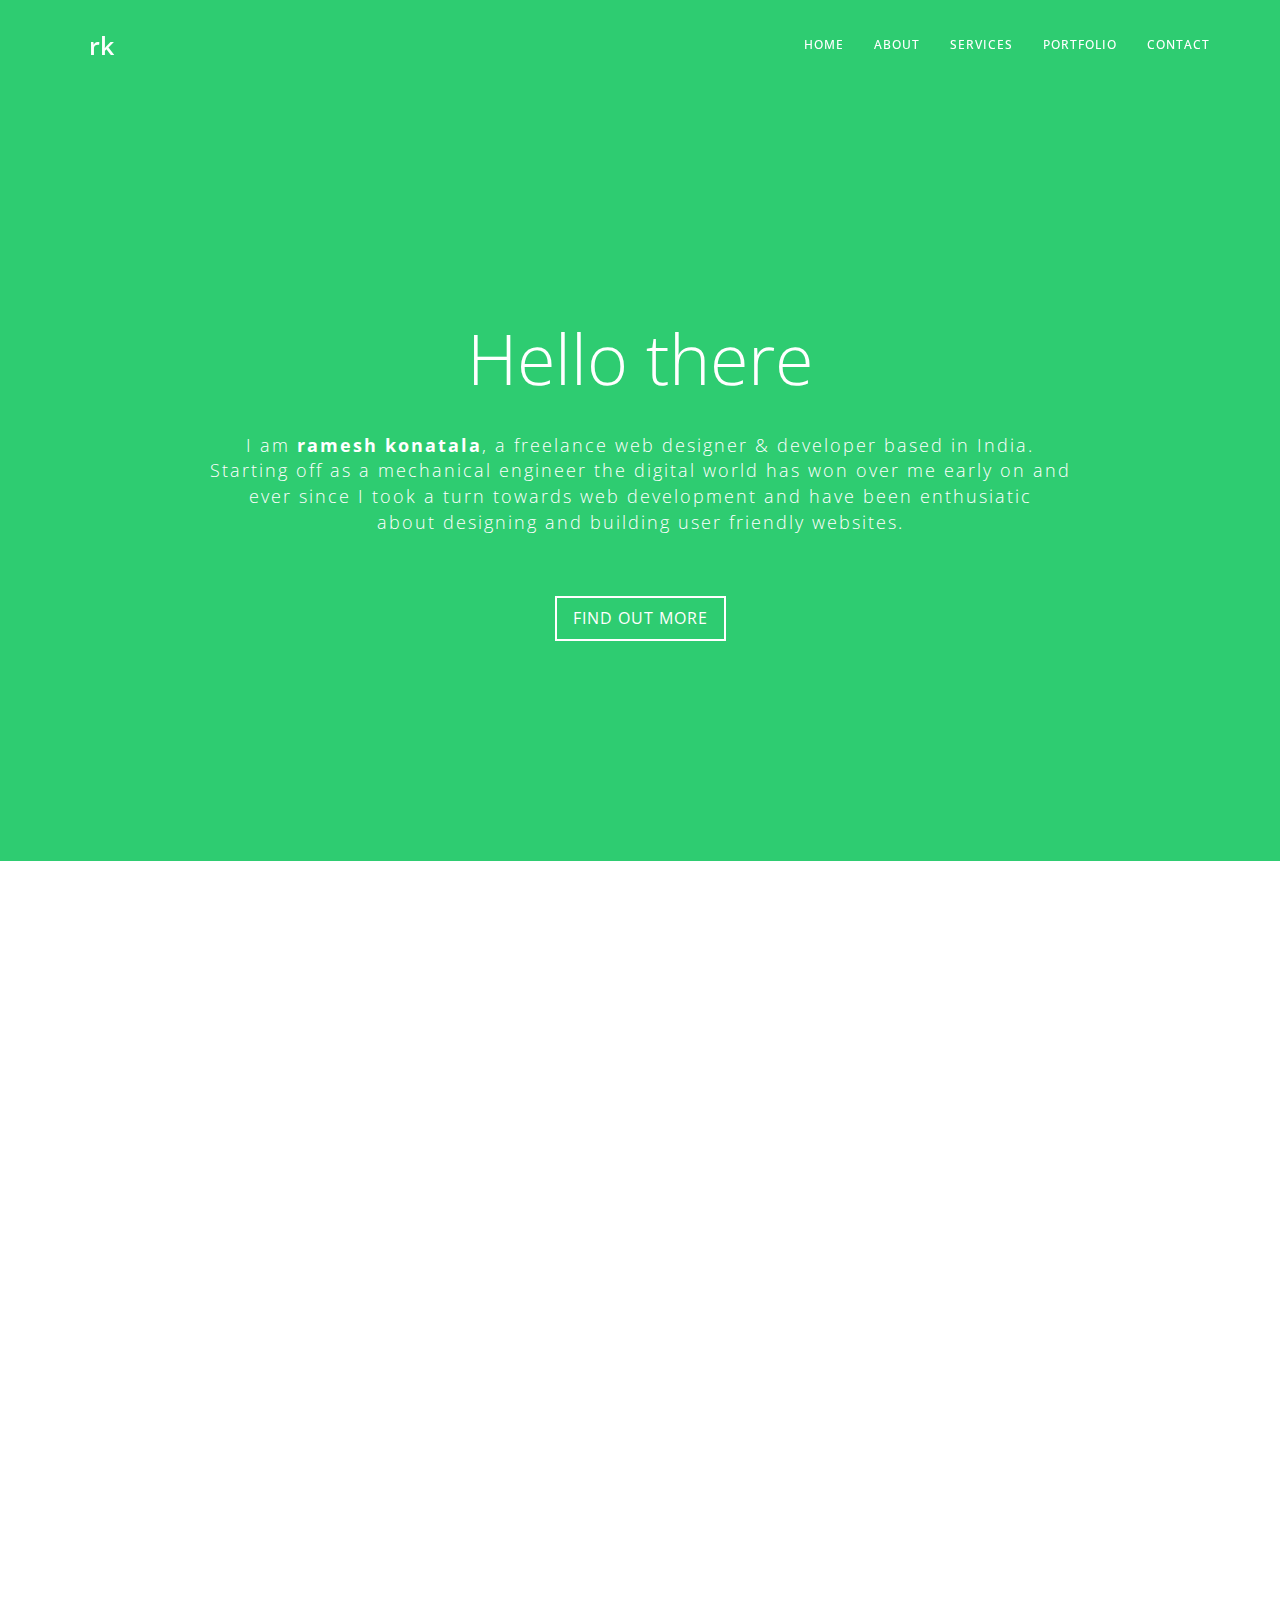
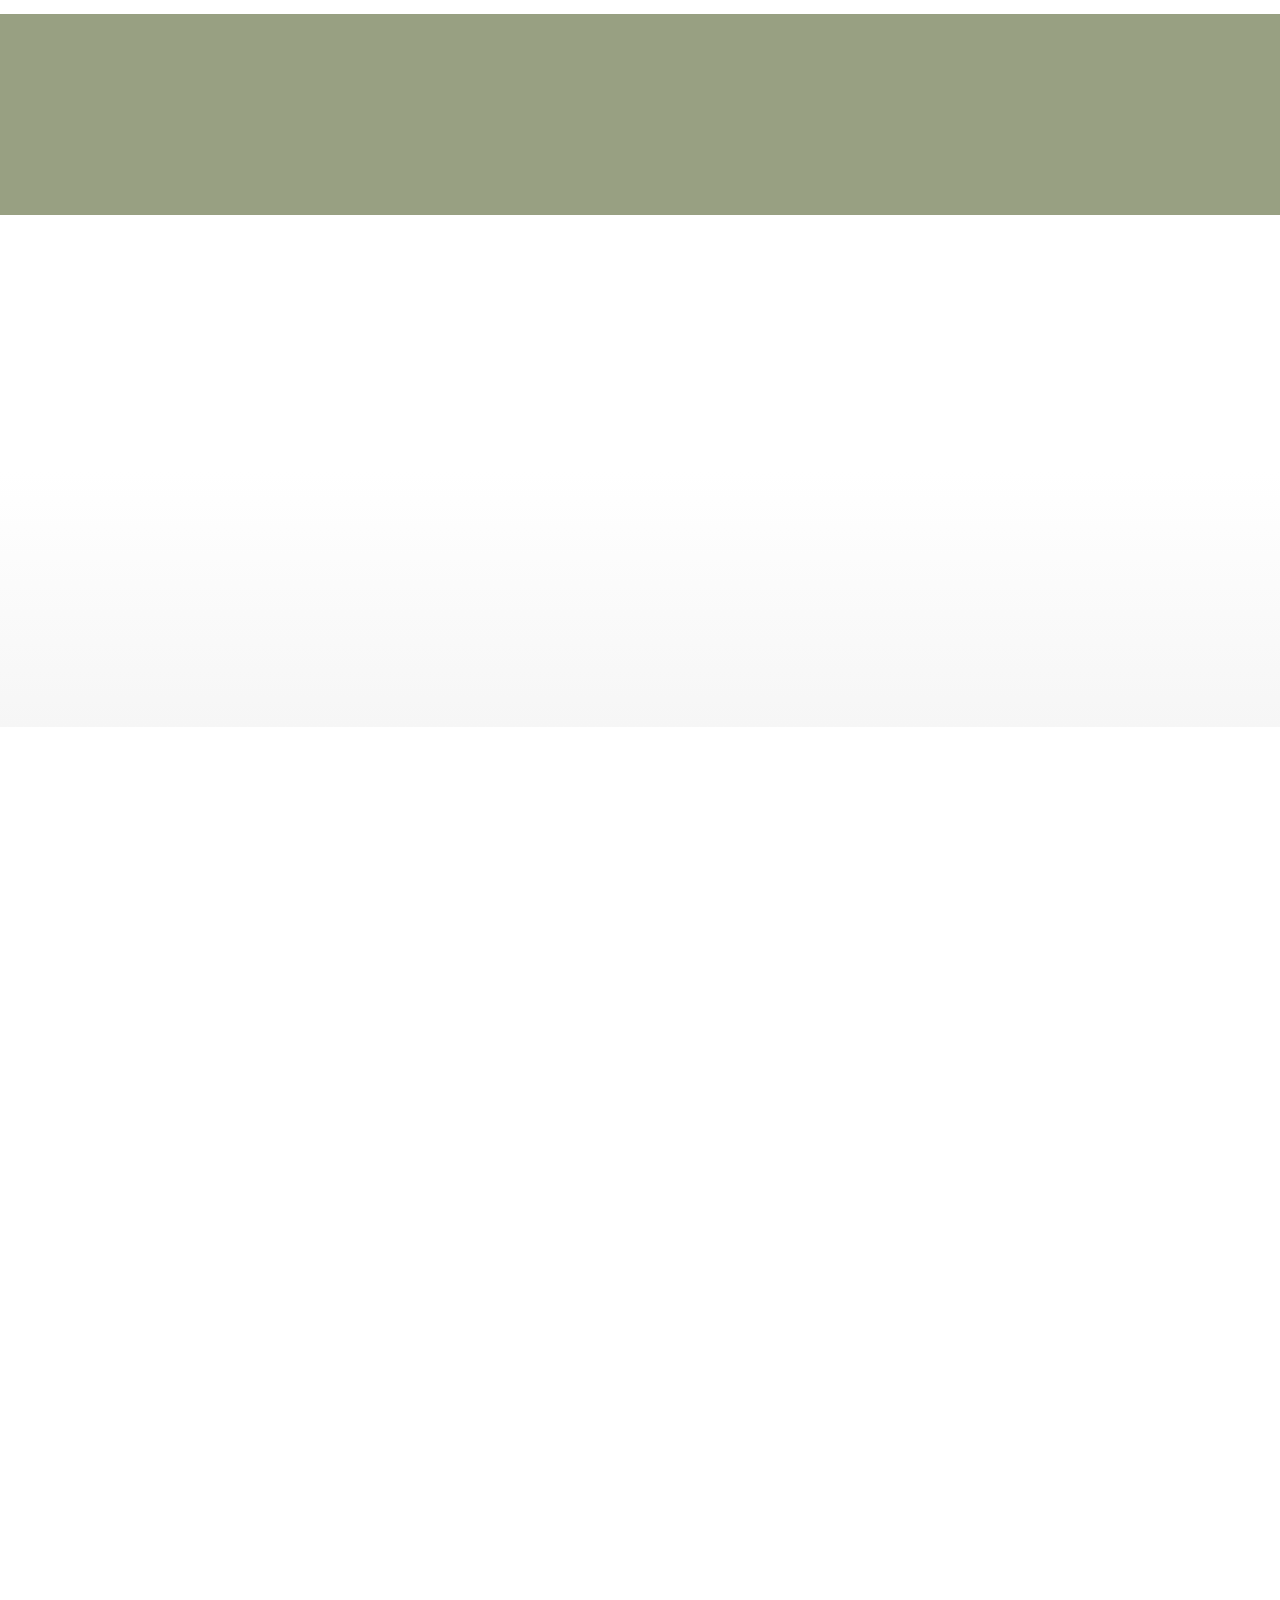
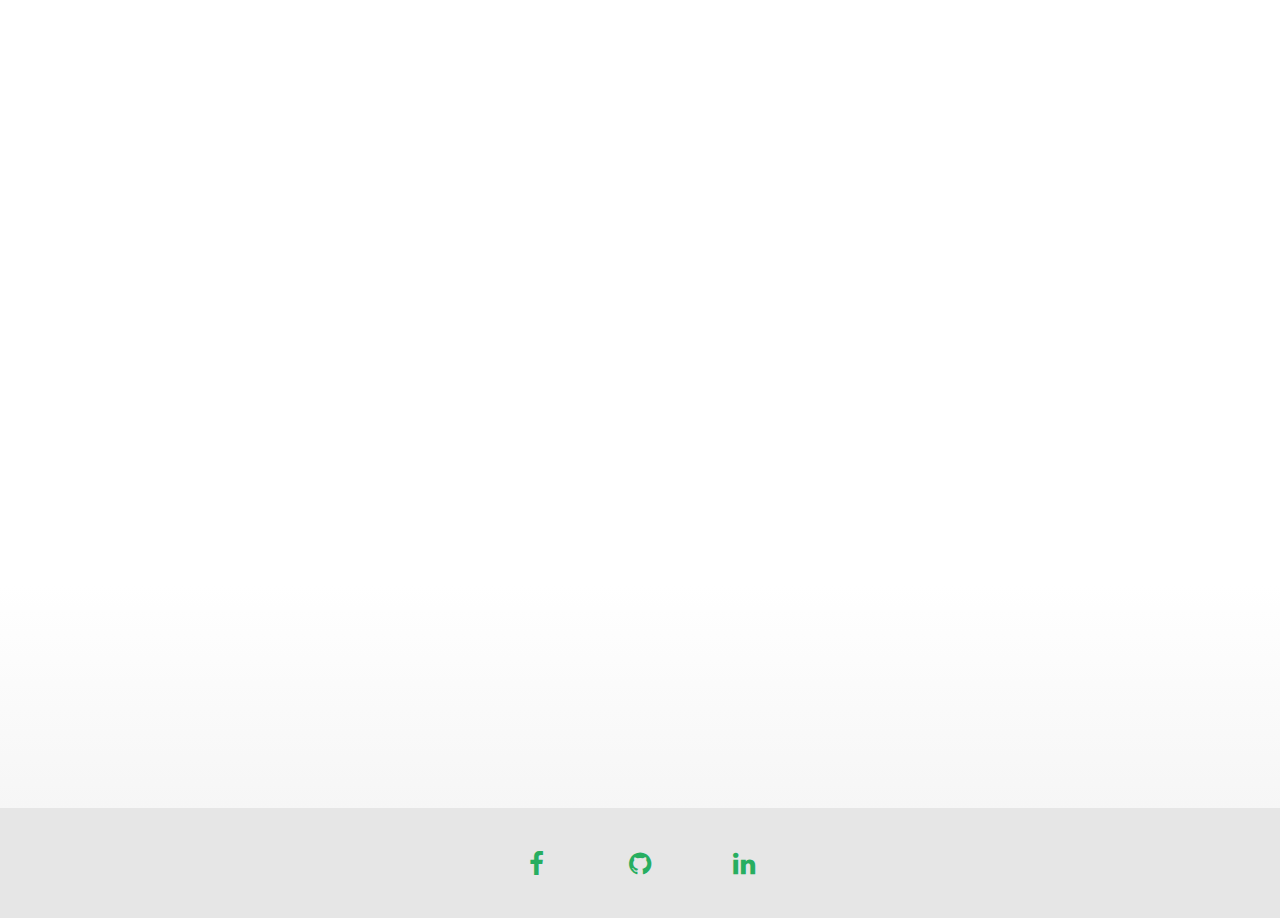
==== index.html @ 4707522b "modifying other link items" ====
<!DOCTYPE html>
<html lang="en">
<head>
<meta charset="utf-8">
<meta name="viewport" content="width=device-width, initial-scale=1">
<title>ramesh konatala</title>
<meta name="robots" content="noindex, follow">
<meta name="description" content="portfolio">
<meta name="author" content="ramesh konatala">
<link rel="shortcut icon" href="images/avatar.ico">

<!-- Bootstrap -->
<link rel="stylesheet" type="text/css"  href="css/bootstrap.css">
<link rel="stylesheet" type="text/css" href="font-awesome/css/font-awesome.css">

<!-- Slider
    ================================================== -->
<link href="css/owl.carousel.css" rel="stylesheet" media="screen">
<link href="css/owl.theme.css" rel="stylesheet" media="screen">

<!-- Stylesheet
    ================================================== -->
<link rel="stylesheet" type="text/css"  href="css/style.css">
<link rel="stylesheet" type="text/css" href="css/animate.min.css">
<link href='http://fonts.googleapis.com/css?family=Open+Sans:400,700,800,600,300' rel='stylesheet' type='text/css'>
<script type="text/javascript" src="js/modernizr.custom.js"></script>

<!-- HTML5 shim and Respond.js for IE8 support of HTML5 elements and media queries -->
<!-- WARNING: Respond.js doesn't work if you view the page via file:// -->
<!--[if lt IE 9]>
      <script src="https://oss.maxcdn.com/html5shiv/3.7.2/html5shiv.min.js"></script>
      <script src="https://oss.maxcdn.com/respond/1.4.2/respond.min.js"></script>
    <![endif]-->
</head>
<body>
<!-- Navigation
    ==========================================-->
<nav id="menu" class="navbar navbar-default navbar-fixed-top">
  <div class="container"> 
    <!-- Brand and toggle get grouped for better mobile display -->
    <div class="navbar-header">
      <button type="button" class="navbar-toggle collapsed" data-toggle="collapse" data-target="#bs-example-navbar-collapse-1"> <span class="sr-only">Toggle navigation</span> <span class="icon-bar"></span> <span class="icon-bar"></span> <span class="icon-bar"></span> </button>
      <a class="navbar-brand" href="#" style="text-transform:None;font-size:25px;">rk</a></div>
    
    <!-- Collect the nav links, forms, and other content for toggling -->
    <div class="collapse navbar-collapse" id="bs-example-navbar-collapse-1">
      <ul class="nav navbar-nav navbar-right">
        <li><a href="#home" class="page-scroll">Home</a></li>
        <li><a href="#about-section" class="page-scroll">About</a></li>
        <li><a href="#services-section" class="page-scroll">Services</a></li>
        <li><a href="#works-section" class="page-scroll">Portfolio</a></li>
        <li><a href="#contact-section" class="page-scroll">Contact</a></li>
      </ul>
    </div>
    <!-- /.navbar-collapse --> 
  </div>
  <!-- /.container-fluid --> 
</nav>

<!-- Header -->
<header class="text-center" name="home">
  <div class="intro-text">
    <h1 class="wow zoomIn" style="text-transform:None;font-weight:lighter;">Hello there</h1>
    <p class="wow fadeInDown" data-wow-delay="600ms" style="text-transform:None;font-weight:lighter;">
                         <br>I am <strong>ramesh konatala</strong>, a freelance web designer & developer based in India.                 
                         <br>Starting off as a mechanical engineer the digital world has won over me early on and
                         <br>ever since I took a turn towards web development and have been enthusiatic
                         <br>about designing and building user friendly websites.
    </p>
    <div class="clearfix"></div>
    <a href="#about-section" class="btn btn-default btn-lg page-scroll wow fadeInDown" data-wow-delay="1000ms">Find Out More</a> </div>
</header>
<!-- About Section -->
<div id="about-section">
  <div class="container">
    <div class="row">
      <div class="section-title text-center center wow fadeInDown">
        <h2>About me</h2>
        <hr>
      </div>
      <div class="row wow fadeInDown" data-wow-delay="200ms">
        <div class="col-md-6"> <img src="images/person_final.png" class="img-responsive center-block"> </div>
        <div class="col-md-6">
          <div class="about-text">
            <h3><span class="color">Who</span> am I</h3>
            <p>I am ramesh konatala hailing from the beatiuful city of Visakhapatnam, India. I hold a Bachelor degree from National Institute of Technology, Warangal (2010-14) specialized in Mechanical Engineering.</p>
            <h3><span class="color">What</span> is my professional experience</h3>
            <p>I worked in an ed-Tech startup Oliveboard as a Python developer and took care of content automation using Python. Currently I am working with an electric vehicle startup Centaur Auto, taking care of data acquisition and information portal design.</p>
            <h3><span class="color">My</span> philosophy</h3>
            <p>I strongly believe that staying upto date with the emerging technologies is a must in this trasitional world and I am working my way towards that. I value client's time & money and thus meeting the deadlines of the deliverables is my first priority.</p>
          </div>
        </div>
      </div>
    </div>
  </div>
</div>
<!-- Achievements Section -->
<div id="achievements" class="text-center">
  <div class="container">
    <div class="space"></div>
    <div class="row wow fadeInDown" data-wow-delay="400ms">
      <div class="col-md-4 col-sm-4">
        <div class="achievement-box"> <span class="count">4</span>
          <h4>Happy clients</h4>
        </div>
      </div>
      <div class="col-md-4 col-sm-4">
        <div class="achievement-box"> <span class="count">200</span>
          <h4>Working hours</h4>
        </div>
      </div>
      <div class="col-md-4 col-sm-4">
        <div class="achievement-box"> <span class="count">25</span>
          <h4>Projects completed</h4>
        </div>
      </div>
    </div>
  </div>
</div>
<!-- Services Section -->
<div id="services-section" class="text-center">
  <div class="container">
    <div class="section-title center wow fadeInDown">
      <h2>My Services</h2>
      <hr>
      <div class="clearfix"></div>
    </div>
    <div class="row wow fadeInDown" data-wow-delay="200ms">
      <div class="col-md-3 col-sm-6 service"> <i class="fa fa-desktop"></i>
        <h4>Front-end Web design</h4>
        <p>Responsive minimalistic wesbite design<br>HTML, CSS, jQuery, Angular-JS and Bootstrap</p>
      </div>
      <div class="col-md-3 col-sm-6 service"> <i class="fa fa-code"></i>
        <h4>Web Development</h4>
        <p>Basic backend web development<br>Django, Python, Javascript libraries & databases viz,. MySQL, SQLite</p>
      </div>
      <div class="col-md-3 col-sm-6 service"> <i class="fa fa-puzzle-piece"></i>
        <h4>Graphic Design</h4>
        <p>Brochure and template design<br>Adobe Photoshop</p>
      </div>
      <div class="col-md-3 col-sm-6 service"> <i class="fa fa-film"></i>
        <h4>Video development</h4>
        <p>Promotional video making and editing<br>Adobe After effects and Premiere Pro</p>
      </div>
    </div>
    <div class="space"></div>
  </div>
</div>
<!-- Portfolio Section -->
<div id="works-section">
  <div class="container"> <!-- Container -->
    <div class="section-title text-center wow fadeInDown">
      <h2>Portfolio</h2>
      <hr>
      <div class="clearfix"></div>
    </div>
    <div class="categories wow fadeInDown">
      <ul class="cat">
        <li>
          <ol class="type">
            <li><a href="#" data-filter="*" class="active">All</a></li>
            <li><a href="#" data-filter=".design">Web Design</a></li>
            <li><a href="#" data-filter=".development">Web Development</a></li>
            <li><a href="#" data-filter=".graphics">Graphic Design</a></li>
            <li><a href="#" data-filter=".video">Video</a></li>
          </ol>
        </li>
      </ul>
      <div class="clearfix"></div>
    </div>
  </div>
  <div class="container-fluid">
    <div class="row">
      <div class="portfolio-items">
        <div class="col-sm-6 col-md-3 col-lg-3 design">
          <div class="portfolio-item wow fadeInDown" data-wow-delay="200ms">
            <div class="hover-bg"> <a href="#portfolioModal1" class="portfolio-link" data-toggle="modal">
              <div class="hover-text">
                <h4>Web page design</h4>
                <p>HTML & CSS</p>
                <div class="clearfix"></div>
              </div>
              <img src="images/design/angular/01.png" class="img-responsive" alt="Project Title"> </a> </div>
          </div>
        </div>
        <div class="col-sm-6 col-md-3 col-lg-3 design">
          <div class="portfolio-item wow fadeInDown" data-wow-delay="400ms">
            <div class="hover-bg"> <a href="#portfolioModal2" class="portfolio-link" data-toggle="modal">
              <div class="hover-text">
                <h4>Web page design</h4>
                <p>HTML & CSS</p>
                <div class="clearfix"></div>
              </div>
              <img src="images/design/angular/02.png" class="img-responsive" alt="Project Title"> </a> </div>
          </div>
        </div>
        <div class="col-sm-6 col-md-3 col-lg-3 design">
          <div class="portfolio-item wow fadeInDown" data-wow-delay="600ms">
            <div class="hover-bg"> <a href="#portfolioModal3" class="portfolio-link" data-toggle="modal">
              <div class="hover-text">
                <h4>Web page design</h4>
                <p>HTML & CSS, jQuery and Angular JS</p>
                <div class="clearfix"></div>
              </div>
              <img src="images/design/angular/03.png" class="img-responsive" alt="Project Title"> </a> </div>
          </div>
        </div>
        <div class="col-sm-6 col-md-3 col-lg-3 design">
          <div class="portfolio-item wow fadeInDown" data-wow-delay="800ms">
            <div class="hover-bg"> <a href="#portfolioModal4" class="portfolio-link" data-toggle="modal">
              <div class="hover-text">
                <h4>Web page design</h4>
                <p>HTML & CSS</p>
                <div class="clearfix"></div>
              </div>
              <img src="images/design/angular/04.png" class="img-responsive" alt="Project Title"> </a> </div>
          </div>
        </div>
        <div class="col-sm-6 col-md-3 col-lg-3 design">
          <div class="portfolio-item wow fadeInDown" data-wow-delay="1000ms">
            <div class="hover-bg"> <a href="#portfolioModal5" class="portfolio-link" data-toggle="modal">
              <div class="hover-text">
                <h4>Web page design</h4>
                <p>HTML & CSS, jQuery</p>
                <div class="clearfix"></div>
              </div>
              <img src="images/design/angular/05.png" class="img-responsive" alt="Project Title"> </a> </div>
          </div>
        </div>
        <div class="col-sm-6 col-md-3 col-lg-3 design">
          <div class="portfolio-item wow fadeInDown" data-wow-delay="1200ms">
            <div class="hover-bg"> <a href="#portfolioModal6" class="portfolio-link" data-toggle="modal">
              <div class="hover-text">
                <h4>Web page design</h4>
                <p>HTML & CSS, jQuery</p>
                <div class="clearfix"></div>
              </div>
              <img src="images/design/angular/06.png" class="img-responsive" alt="Project Title"> </a> </div>
          </div>
        </div>
        <div class="col-sm-6 col-md-3 col-lg-3 design">
          <div class="portfolio-item wow fadeInDown" data-wow-delay="1400ms">
            <div class="hover-bg"> <a href="#portfolioModal7" class="portfolio-link" data-toggle="modal">
              <div class="hover-text">
                <h4>Web page design</h4>
                <p>HTML & CSS, jQuery</p>
                <div class="clearfix"></div>
              </div>
              <img src="images/design/angular/07.png" class="img-responsive" alt="Project Title"> </a> </div>
          </div>
        </div>
        <div class="col-sm-6 col-md-3 col-lg-3 design">
          <div class="portfolio-item wow fadeInDown" data-wow-delay="1600ms">
            <div class="hover-bg"> <a href="#portfolioModal8" class="portfolio-link" data-toggle="modal">
              <div class="hover-text">
                <h4>Web page design</h4>
                <p>HTML & CSS, jQuery</p>
                <div class="clearfix"></div>
              </div>
              <img src="images/design/angular/08.png" class="img-responsive" alt="Project Title"> </a> </div>
          </div>
        </div>
        <div class="col-sm-6 col-md-3 col-lg-3 design">
          <div class="portfolio-item wow fadeInDown" data-wow-delay="1600ms">
            <div class="hover-bg"> <a href="#portfolioModal9" class="portfolio-link" data-toggle="modal">
              <div class="hover-text">
                <h4>Web page design</h4>
                <p>HTML & CSS, jQuery and Angular JS</p>
                <div class="clearfix"></div>
              </div>
              <img src="images/design/angular/09.png" class="img-responsive" alt="Project Title"> </a> </div>
          </div>
        </div>
        <div class="col-sm-6 col-md-3 col-lg-3 design">
          <div class="portfolio-item wow fadeInDown" data-wow-delay="1600ms">
            <div class="hover-bg"> <a href="#portfolioModal10" class="portfolio-link" data-toggle="modal">
              <div class="hover-text">
                <h4>Web page design</h4>
                <p>HTML & CSS, jQuery and Angular JS</p>
                <div class="clearfix"></div>
              </div>
              <img src="images/design/angular/10.png" class="img-responsive" alt="Project Title"> </a> </div>
          </div>
        </div> 
        <div class="col-sm-6 col-md-3 col-lg-3 development">
          <div class="portfolio-item wow fadeInDown" data-wow-delay="1600ms">
            <div class="hover-bg"> <a href="#portfolioModal11" class="portfolio-link" data-toggle="modal">
              <div class="hover-text">
                <h4>Web Development</h4>
                <p>HTML & CSS, JavaScript</p>
                <div class="clearfix"></div>
              </div>
              <img src="images/development/01.png" class="img-responsive" alt="Project Title"> </a> </div>
          </div>
        </div> 
        <div class="col-sm-6 col-md-3 col-lg-3 development">
          <div class="portfolio-item wow fadeInDown" data-wow-delay="1600ms">
            <div class="hover-bg"> <a href="#portfolioModal12" class="portfolio-link" data-toggle="modal">
              <div class="hover-text">
                <h4>Web Development</h4>
                <p>Django</p>
                <div class="clearfix"></div>
              </div>
              <img src="images/development/02.png" class="img-responsive" alt="Project Title"> </a> </div>
          </div>
        </div> 
        <div class="col-sm-6 col-md-3 col-lg-3 development">
          <div class="portfolio-item wow fadeInDown" data-wow-delay="1600ms">
            <div class="hover-bg"> <a href="#portfolioModal13" class="portfolio-link" data-toggle="modal">
              <div class="hover-text">
                <h4>Software Development</h4>
                <p>Python</p>
                <div class="clearfix"></div>
              </div>
              <img src="images/development/03.png" class="img-responsive" alt="Project Title"> </a> </div>
          </div>
        </div> 
        <div class="col-sm-6 col-md-3 col-lg-3 graphics">
          <div class="portfolio-item wow fadeInDown" data-wow-delay="1600ms">
            <div class="hover-bg"> <a href="#portfolioModal14" class="portfolio-link" data-toggle="modal">
              <div class="hover-text">
                <h4>Poster design</h4>
                <p>Adobe Photoshop</p>
                <div class="clearfix"></div>
              </div>
              <img src="images/graphics/01.png" class="img-responsive" alt="Project Title"> </a> </div>
          </div>
        </div>      
        <div class="col-sm-6 col-md-3 col-lg-3 graphics">
          <div class="portfolio-item wow fadeInDown" data-wow-delay="1600ms">
            <div class="hover-bg"> <a href="#portfolioModal15" class="portfolio-link" data-toggle="modal">
              <div class="hover-text">
                <h4>Poster design</h4>
                <p>Adobe Photoshop</p>
                <div class="clearfix"></div>
              </div>
              <img src="images/graphics/02.png" class="img-responsive" alt="Project Title"> </a> </div>
          </div>
        </div>
        <div class="col-sm-6 col-md-3 col-lg-3 graphics">
          <div class="portfolio-item wow fadeInDown" data-wow-delay="1600ms">
            <div class="hover-bg"> <a href="#portfolioModal16" class="portfolio-link" data-toggle="modal">
              <div class="hover-text">
                <h4>Poster design</h4>
                <p>Adobe Photoshop</p>
                <div class="clearfix"></div>
              </div>
              <img src="images/graphics/03.png" class="img-responsive" alt="Project Title"> </a> </div>
          </div>
        </div>
        <div class="col-sm-6 col-md-3 col-lg-3 video">
          <div class="portfolio-item wow fadeInDown" data-wow-delay="1600ms">
            <div class="hover-bg"> <a href="#portfolioModal17" class="portfolio-link" data-toggle="modal">
              <div class="hover-text">
                <h4>Video design</h4>
                <p>Adobe after effects & premiere pro</p>
                <div class="clearfix"></div>
              </div>
              <img src="images/video/01.png" class="img-responsive" alt="Project Title"> </a> </div>
          </div>
        </div>
        <div class="col-sm-6 col-md-3 col-lg-3 video">
          <div class="portfolio-item wow fadeInDown" data-wow-delay="1600ms">
            <div class="hover-bg"> <a href="#portfolioModal18" class="portfolio-link" data-toggle="modal">
              <div class="hover-text">
                <h4>Video design</h4>
                <p>Adobe after effects & premiere pro</p>
                <div class="clearfix"></div>
              </div>
              <img src="images/video/02.png" class="img-responsive" alt="Project Title"> </a> </div>
          </div>
        </div>
        <div class="col-sm-6 col-md-3 col-lg-3 video">
          <div class="portfolio-item wow fadeInDown" data-wow-delay="1600ms">
            <div class="hover-bg"> <a href="#portfolioModal19" class="portfolio-link" data-toggle="modal">
              <div class="hover-text">
                <h4>Video design</h4>
                <p>Adobe after effects & premiere pro</p>
                <div class="clearfix"></div>
              </div>
              <img src="images/video/03.png" class="img-responsive" alt="Project Title"> </a> </div>
          </div>
        </div>
        <div class="col-sm-6 col-md-3 col-lg-3 video">
          <div class="portfolio-item wow fadeInDown" data-wow-delay="1600ms">
            <div class="hover-bg"> <a href="#portfolioModal20" class="portfolio-link" data-toggle="modal">
              <div class="hover-text">
                <h4>Video design</h4>
                <p>Adobe after effects & premiere pro</p>
                <div class="clearfix"></div>
              </div>
              <img src="images/video/04.png" class="img-responsive" alt="Project Title"> </a> </div>
          </div>
        </div>                        

      </div>
    </div>
  </div>
</div>
<!-- Contact Section -->
<div id="contact-section">
  <div class="container">
    <div class="section-title text-center wow fadeInDown">
      <h2>Contact me</h2>
      <hr>
    <div class="wow fadeInDown" data-wow-delay="200ms">
      <div class="space"></div>
      <p><i class="fa fa-map-marker fa-fw "></i>Innovation center,NIT Warangal<br>Kazipet, Telangana, India</p>
      <div class="space"></div>
      <p><i class="fa fa-envelope-o fa-fw"></i>konatalaramesh@gmail.com</p>
      <div class="space"></div>
      <p><i class="fa fa-phone fa-fw"></i>+91 9652272470</p>
    </div>
    </div>
    </div>
  </div>
</div>
<div id="social-section">
  <div class="container">
    <div class="social">
      <ul>
        <li><a href="https://www.facebook.com/ramesh.konatala9" target="_blank"><i class="fa fa-facebook"></i></a></li>
        <li><a href="https://github.com/rameshkonatala/" target="_blank"><i class="fa fa-github"></i></a></li>
        <li><a href="https://in.linkedin.com/in/rameshkonatala" target="_blank"><i class="fa fa-linkedin"></i></a></li>
      </ul>
    </div>
  </div>
</div>

<!-- Portfolio Modals --> 
<!-- Use the modals below to showcase details about your portfolio projects! --> 

<!-- Portfolio Modal 1 -->
<div class="portfolio-modal modal fade" id="portfolioModal1" tabindex="-1" role="dialog" aria-hidden="true">
  <div class="modal-content">
    <div class="close-modal" data-dismiss="modal">
      <div class="lr">
        <div class="rl"> </div>
      </div>
    </div>
    <div class="container">
      <div class="row">
        <div class="col-lg-8 col-lg-offset-2">
          <div class="modal-body"> 
            <!-- Project Details Go Here -->
            <h2>Movie search homepage</h2>
            <p class="item-intro">Bulit using HTML & CSS<br>As a part of codecademy pratice sessions.</p>
            <img class="img-responsive img-centered" src="images/design/angular/01-preview.png" alt="">
            <ul class="list-inline">
              <li><span>Client</span>: self</li>
              <li><span>Category</span>: Learning</li>
            </ul>
            <a href="/sub/design/01.html" target="_blank"><button  type="button" class="btn btn-primary" data-dismiss="modal" >Open Project</button></a>
            <button type="button" class="btn btn-primary" data-dismiss="modal"><i class="fa fa-times"></i> Close Project</button>
          </div>
        </div>
      </div>
    </div>
  </div>
</div>
<!-- Portfolio Modal 2 -->
<div class="portfolio-modal modal fade" id="portfolioModal2" tabindex="-1" role="dialog" aria-hidden="true">
  <div class="modal-content">
    <div class="close-modal" data-dismiss="modal">
      <div class="lr">
        <div class="rl"> </div>
      </div>
    </div>
    <div class="container">
      <div class="row">
        <div class="col-lg-8 col-lg-offset-2">
          <div class="modal-body"> 
            <!-- Project Details Go Here -->
            <h2>Mobile App homepage</h2>
            <p class="item-intro">Bulit using HTML & CSS<br>As a part of codecademy pratice sessions.</p>
            <img class="img-responsive img-centered" src="images/design/angular/02-preview.png" alt="">
            <ul class="list-inline">
              <li><span>Client</span>: self</li>
              <li><span>Category</span>: Learning</li>
            </ul>
            <button onclick="window.open('/design/02','_blank')"  type="button" class="btn btn-primary" data-dismiss="modal" >Open Project</button>            
            <button type="button" class="btn btn-primary" data-dismiss="modal"><i class="fa fa-times"></i> Close Project</button>
          </div>
        </div>
      </div>
    </div>
  </div>
</div>
<!-- Portfolio Modal 3 -->
<div class="portfolio-modal modal fade" id="portfolioModal3" tabindex="-1" role="dialog" aria-hidden="true">
  <div class="modal-content">
    <div class="close-modal" data-dismiss="modal">
      <div class="lr">
        <div class="rl"> </div>
      </div>
    </div>
    <div class="container">
      <div class="row">
        <div class="col-lg-8 col-lg-offset-2">
          <div class="modal-body"> 
            <!-- Project Details Go Here -->
            <h2>Hotel menu webpage</h2>
            <p class="item-intro">Bulit using HTML & CSS, jQuery and Angular JS<br>As a part of codecademy pratice sessions.</p>
            <img class="img-responsive img-centered" src="images/design/angular/03-preview.png" alt="">

            <ul class="list-inline">
              <li><span>Client</span>: self</li>
              <li><span>Category</span>: Learning</li>
            </ul>
            <a href="/sub/design/02.html" target="_blank">Open project</a>            
            <button type="button" class="btn btn-primary" data-dismiss="modal"><i class="fa fa-times"></i> Close Project</button>
          </div>
        </div>
      </div>
    </div>
  </div>
</div>
<!-- Portfolio Modal 4 -->
<div class="portfolio-modal modal fade" id="portfolioModal4" tabindex="-1" role="dialog" aria-hidden="true">
  <div class="modal-content">
    <div class="close-modal" data-dismiss="modal">
      <div class="lr">
        <div class="rl"> </div>
      </div>
    </div>
    <div class="container">
      <div class="row">
        <div class="col-lg-8 col-lg-offset-2">
          <div class="modal-body"> 
            <!-- Project Details Go Here -->
            <h2>Newspage homepage</h2>
            <p class="item-intro">Bulit using HTML & CSS<br>As a part of codecademy pratice sessions.</p>
            <img class="img-responsive img-centered" src="images/design/angular/04-preview.png" alt="">

            <ul class="list-inline">
              <li><span>Client</span>: self</li>
              <li><span>Category</span>: Learning</li>
            </ul>
            <button onclick="window.open('/design/04','_blank')"  type="button" class="btn btn-primary" data-dismiss="modal" >Open Project</button>            
            <button type="button" class="btn btn-primary" data-dismiss="modal"><i class="fa fa-times"></i> Close Project</button>
          </div>
        </div>
      </div>
    </div>
  </div>
</div>
<!-- Portfolio Modal 5 -->
<div class="portfolio-modal modal fade" id="portfolioModal5" tabindex="-1" role="dialog" aria-hidden="true">
  <div class="modal-content">
    <div class="close-modal" data-dismiss="modal">
      <div class="lr">
        <div class="rl"> </div>
      </div>
    </div>
    <div class="container">
      <div class="row">
        <div class="col-lg-8 col-lg-offset-2">
          <div class="modal-body"> 
            <!-- Project Details Go Here -->
            <h2>Game board scores homepage</h2>
            <p class="item-intro">Bulit using HTML & CSS, jQuery. <br>As a part of codecademy pratice sessions.</p>
            <img class="img-responsive img-centered" src="images/design/angular/05-preview.png" alt="">

            <ul class="list-inline">
              <li><span>Client</span>: self</li>
              <li><span>Category</span>: Learning</li>
            </ul>
            <button onclick="window.open('/design/05','_blank')"  type="button" class="btn btn-primary" data-dismiss="modal" >Open Project</button>            
            <button type="button" class="btn btn-primary" data-dismiss="modal"><i class="fa fa-times"></i> Close Project</button>
          </div>
        </div>
      </div>
    </div>
  </div>
</div>
<!-- Portfolio Modal 6 -->
<div class="portfolio-modal modal fade" id="portfolioModal6" tabindex="-1" role="dialog" aria-hidden="true">
  <div class="modal-content">
    <div class="close-modal" data-dismiss="modal">
      <div class="lr">
        <div class="rl"> </div>
      </div>
    </div>
    <div class="container">
      <div class="row">
        <div class="col-lg-8 col-lg-offset-2">
          <div class="modal-body"> 
            <!-- Project Details Go Here -->
            <h2>Fitness product homepage</h2>
            <p class="item-intro">Bulit using HTML & CSS, jQuery<br>As a part of codecademy pratice sessions.</p>
            <img class="img-responsive img-centered" src="images/design/angular/06-preview.png" alt="">

            <ul class="list-inline">
              <li><span>Client</span>: self</li>
              <li><span>Category</span>: Learning</li>
            </ul>
            <button onclick="window.open('/design/06','_blank')"  type="button" class="btn btn-primary" data-dismiss="modal" >Open Project</button>            
            <button type="button" class="btn btn-primary" data-dismiss="modal"><i class="fa fa-times"></i> Close Project</button>
          </div>
        </div>
      </div>
    </div>
  </div>
</div>
<!-- Portfolio Modal 7 -->
<div class="portfolio-modal modal fade" id="portfolioModal7" tabindex="-1" role="dialog" aria-hidden="true">
  <div class="modal-content">
    <div class="close-modal" data-dismiss="modal">
      <div class="lr">
        <div class="rl"> </div>
      </div>
    </div>
    <div class="container">
      <div class="row">
        <div class="col-lg-8 col-lg-offset-2">
          <div class="modal-body"> 
            <!-- Project Details Go Here -->
            <h2>Note making web page</h2>
            <p class="item-intro">Bulit using HTML & CSS, jQuery<br>As a part of codecademy pratice sessions.</p>
            <img class="img-responsive img-centered" src="images/design/angular/07-preview.png" alt="">

            <ul class="list-inline">
              <li><span>Client</span>: self</li>
              <li><span>Category</span>: Learning</li>
            </ul>
            <button onclick="window.open('/design/07','_blank')"  type="button" class="btn btn-primary" data-dismiss="modal" >Open Project</button>            
            <button type="button" class="btn btn-primary" data-dismiss="modal"><i class="fa fa-times"></i> Close Project</button>
          </div>
        </div>
      </div>
    </div>
  </div>
</div>
<!-- Portfolio Modal 8 -->
<div class="portfolio-modal modal fade" id="portfolioModal8" tabindex="-1" role="dialog" aria-hidden="true">
  <div class="modal-content">
    <div class="close-modal" data-dismiss="modal">
      <div class="lr">
        <div class="rl"> </div>
      </div>
    </div>
    <div class="container">
      <div class="row">
        <div class="col-lg-8 col-lg-offset-2">
          <div class="modal-body"> 
            <!-- Project Details Go Here -->
            <h2>Menu display webpage</h2>
            <p class="item-intro">Bulit using HTML & CSS, jQuery<br>As a part of codecademy pratice sessions.</p>
            <img class="img-responsive img-centered" src="images/design/angular/08-preview.png" alt="">

            <ul class="list-inline">
              <li><span>Client</span>: self</li>
              <li><span>Category</span>: Learning</li>
            </ul>
            <button onclick="window.open('/design/08','_blank')"  type="button" class="btn btn-primary" data-dismiss="modal" >Open Project</button>            
            <button type="button" class="btn btn-primary" data-dismiss="modal"><i class="fa fa-times"></i> Close Project</button>
          </div>
        </div>
      </div>
    </div>
  </div>
</div>

<div class="portfolio-modal modal fade" id="portfolioModal9" tabindex="-1" role="dialog" aria-hidden="true">
  <div class="modal-content">
    <div class="close-modal" data-dismiss="modal">
      <div class="lr">
        <div class="rl"> </div>
      </div>
    </div>
    <div class="container">
      <div class="row">
        <div class="col-lg-8 col-lg-offset-2">
          <div class="modal-body"> 
            <!-- Project Details Go Here -->
            <h2>Counter webpage</h2>
            <p class="item-intro">Bulit using HTML & CSS, Angular JS<br>As a part of codecademy pratice sessions.</p>
            <img class="img-responsive img-centered" src="images/design/angular/09-preview.png" alt="">

            <ul class="list-inline">
              <li><span>Client</span>: self</li>
              <li><span>Category</span>: Learning</li>
            </ul>
            <button onclick="window.open('/design/09','_blank')"  type="button" class="btn btn-primary" data-dismiss="modal" >Open Project</button>            
            <button type="button" class="btn btn-primary" data-dismiss="modal"><i class="fa fa-times"></i> Close Project</button>
          </div>
        </div>
      </div>
    </div>
  </div>
</div>

<div class="portfolio-modal modal fade" id="portfolioModal10" tabindex="-1" role="dialog" aria-hidden="true">
  <div class="modal-content">
    <div class="close-modal" data-dismiss="modal">
      <div class="lr">
        <div class="rl"> </div>
      </div>
    </div>
    <div class="container">
      <div class="row">
        <div class="col-lg-8 col-lg-offset-2">
          <div class="modal-body"> 
            <!-- Project Details Go Here -->
            <h2>Maps marker webpage</h2>
            <p class="item-intro">Bulit using HTML & CSS, jQuery and Angular JS<br>As a part of codecademy pratice sessions.</p>
            <img class="img-responsive img-centered" src="images/design/angular/10-preview.png" alt="">

            <ul class="list-inline">
              <li><span>Client</span>: self</li>
              <li><span>Category</span>: Learning</li>
            </ul>
            <button onclick="window.open('/design/10','_blank')"  type="button" class="btn btn-primary" data-dismiss="modal" >Open Project</button>            
            <button type="button" class="btn btn-primary" data-dismiss="modal"><i class="fa fa-times"></i> Close Project</button>
          </div>
        </div>
      </div>
    </div>
  </div>
</div>

<div class="portfolio-modal modal fade" id="portfolioModal11" tabindex="-1" role="dialog" aria-hidden="true">
  <div class="modal-content">
    <div class="close-modal" data-dismiss="modal">
      <div class="lr">
        <div class="rl"> </div>
      </div>
    </div>
    <div class="container">
      <div class="row">
        <div class="col-lg-8 col-lg-offset-2">
          <div class="modal-body"> 
            <!-- Project Details Go Here -->
            <h2>Web app to display sensor data</h2>
            <p class="item-intro">Bulit using HTML & CSS and Javascript</p>
            <img class="img-responsive img-centered" src="images/development/01-preview.png" alt="">
            <p>Various sensors data is acquired from vehicle and the information is diplayed in a readable format using a webpage.</p>
            <ul class="list-inline">
              <li><span>Client</span>: Centaur</li>
              <li><span>Category</span>: Product development</li>
            </ul>
            <button onclick="window.open('https://github.com/rameshkonatala/sensorsRaspberry','_blank')"  type="button" class="btn btn-primary" data-dismiss="modal" >Show project</button>             
            <button type="button" class="btn btn-primary" data-dismiss="modal"><i class="fa fa-times"></i> Close Project</button>
          </div>
        </div>
      </div>
    </div>
  </div>
</div>

<div class="portfolio-modal modal fade" id="portfolioModal12" tabindex="-1" role="dialog" aria-hidden="true">
  <div class="modal-content">
    <div class="close-modal" data-dismiss="modal">
      <div class="lr">
        <div class="rl"> </div>
      </div>
    </div>
    <div class="container">
      <div class="row">
        <div class="col-lg-8 col-lg-offset-2">
          <div class="modal-body"> 
            <!-- Project Details Go Here -->
            <h2>Information management portal</h2>
            <p class="item-intro">Bulit using Django</p>
            <img class="img-responsive img-centered" src="images/development/02-preview.png" alt="">
            <p>A portal for database management which stores information about vehicle, customer and supplier.</p>
            <ul class="list-inline">
              <li><span>Client</span>: Centaur</li>
              <li><span>Category</span>: Product development</li>
            </ul>
            <button onclick="window.open('https://github.com/CentaurAuto/infoManagement','_blank')"  type="button" class="btn btn-primary" data-dismiss="modal" >Show project</button>            
            <button type="button" class="btn btn-primary" data-dismiss="modal"><i class="fa fa-times"></i> Close Project</button>
          </div>
        </div>
      </div>
    </div>
  </div>
</div>

<div class="portfolio-modal modal fade" id="portfolioModal13" tabindex="-1" role="dialog" aria-hidden="true">
  <div class="modal-content">
    <div class="close-modal" data-dismiss="modal">
      <div class="lr">
        <div class="rl"> </div>
      </div>
    </div>
    <div class="container">
      <div class="row">
        <div class="col-lg-8 col-lg-offset-2">
          <div class="modal-body"> 
            <!-- Project Details Go Here -->
            <h2>Content Automation</h2>
            <p class="item-intro">Developed using Python</p>
            <img class="img-responsive img-centered" src="images/development/03-preview.png" alt="">
            <p>Wrote scripts to automate the process of content creation and verification. Developed using python and data structures.</p>
            <ul class="list-inline">
              <li><span>Client</span>: Oliveboard</li>
              <li><span>Category</span>: Software Development</li>
            </ul>
            <button onclick="window.open('https://github.com/rameshkonatala/oliveboard/','_blank')"  type="button" class="btn btn-primary" data-dismiss="modal" >Show projects</button>               
            <button type="button" class="btn btn-primary" data-dismiss="modal"><i class="fa fa-times"></i> Close Project</button>
          </div>
        </div>
      </div>
    </div>
  </div>
</div>

<div class="portfolio-modal modal fade" id="portfolioModal14" tabindex="-1" role="dialog" aria-hidden="true">
  <div class="modal-content">
    <div class="close-modal" data-dismiss="modal">
      <div class="lr">
        <div class="rl"> </div>
      </div>
    </div>
    <div class="container">
      <div class="row">
        <div class="col-lg-8 col-lg-offset-2">
          <div class="modal-body"> 
            <!-- Project Details Go Here -->
            <h2>Event Poster</h2>
            <p class="item-intro">Designed using Photoshop</p>
            <img class="img-responsive img-centered" src="images/graphics/01-preview.png" alt="">

            <ul class="list-inline">
              <li><span>Client</span>: Technozion</li>
              <li><span>Category</span>: Graphics design</li>
            </ul>
            <button type="button" class="btn btn-primary" data-dismiss="modal"><i class="fa fa-times"></i> Close Project</button>
          </div>
        </div>
      </div>
    </div>
  </div>
</div>

<div class="portfolio-modal modal fade" id="portfolioModal15" tabindex="-1" role="dialog" aria-hidden="true">
  <div class="modal-content">
    <div class="close-modal" data-dismiss="modal">
      <div class="lr">
        <div class="rl"> </div>
      </div>
    </div>
    <div class="container">
      <div class="row">
        <div class="col-lg-8 col-lg-offset-2">
          <div class="modal-body"> 
            <!-- Project Details Go Here -->
            <h2>Event Poster</h2>
            <p class="item-intro">Designed using Photoshop</p>
            <img class="img-responsive img-centered" src="images/graphics/02-preview.png" alt="">

            <ul class="list-inline">
              <li><span>Client</span>: Technozion</li>
              <li><span>Category</span>: Graphics design</li>
            </ul>
            <button type="button" class="btn btn-primary" data-dismiss="modal"><i class="fa fa-times"></i> Close Project</button>
          </div>
        </div>
      </div>
    </div>
  </div>
</div>

<div class="portfolio-modal modal fade" id="portfolioModal16" tabindex="-1" role="dialog" aria-hidden="true">
  <div class="modal-content">
    <div class="close-modal" data-dismiss="modal">
      <div class="lr">
        <div class="rl"> </div>
      </div>
    </div>
    <div class="container">
      <div class="row">
        <div class="col-lg-8 col-lg-offset-2">
          <div class="modal-body"> 
            <!-- Project Details Go Here -->
            <h2>Event Poster</h2>
            <p class="item-intro">Designed using Photoshop</p>
            <img class="img-responsive img-centered" src="images/graphics/03-preview.png" alt="">

            <ul class="list-inline">
              <li><span>Client</span>: Technozion</li>
              <li><span>Category</span>: Graphics design</li>
            </ul>
            <button type="button" class="btn btn-primary" data-dismiss="modal"><i class="fa fa-times"></i> Close Project</button>
          </div>
        </div>
      </div>
    </div>
  </div>
</div>

<div class="portfolio-modal modal fade" id="portfolioModal17" tabindex="-1" role="dialog" aria-hidden="true">
  <div class="modal-content">
    <div class="close-modal" data-dismiss="modal">
      <div class="lr">
        <div class="rl"> </div>
      </div>
    </div>
    <div class="container">
      <div class="row">
        <div class="col-lg-8 col-lg-offset-2">
          <div class="modal-body"> 
            <!-- Project Details Go Here -->
            <h2>Product intro video</h2>
            <p class="item-intro">Developed using after effects & premiere pro.</p>
            <div class="video-container">
              <iframe src="https://drive.google.com/file/d/0BxsGRLXGLoY4dUVlVUs0My1JV3M/preview"></iframe>
            </div>
            <ul class="list-inline">
              <li><span>Client</span>: Centaur</li>
              <li><span>Category</span>: Video design</li>
            </ul>
            <button type="button" class="btn btn-primary" data-dismiss="modal"><i class="fa fa-times"></i> Close Project</button>
          </div>
        </div>
      </div>
    </div>
  </div>
</div>

<div class="portfolio-modal modal fade" id="portfolioModal18" tabindex="-1" role="dialog" aria-hidden="true">
  <div class="modal-content">
    <div class="close-modal" data-dismiss="modal">
      <div class="lr">
        <div class="rl"> </div>
      </div>
    </div>
    <div class="container">
      <div class="row">
        <div class="col-lg-8 col-lg-offset-2">
          <div class="modal-body"> 
            <!-- Project Details Go Here -->
            <h2>Event promotional video</h2>
            <p class="item-intro">Developed using after effects & premiere pro.</p>
            <div class="video-container">
              <iframe src="https://drive.google.com/file/d/0BxsGRLXGLoY4d1Y5b1ozaXRxaWc/preview"></iframe>
            </div>
            <ul class="list-inline">
              <li><span>Client</span>: Technozion</li>
              <li><span>Category</span>: Video design</li>
            </ul>
            <button type="button" class="btn btn-primary" data-dismiss="modal"><i class="fa fa-times"></i> Close Project</button>
          </div>
        </div>
      </div>
    </div>
  </div>
</div>

<div class="portfolio-modal modal fade" id="portfolioModal19" tabindex="-1" role="dialog" aria-hidden="true">
  <div class="modal-content">
    <div class="close-modal" data-dismiss="modal">
      <div class="lr">
        <div class="rl"> </div>
      </div>
    </div>
    <div class="container">
      <div class="row">
        <div class="col-lg-8 col-lg-offset-2">
          <div class="modal-body"> 
            <!-- Project Details Go Here -->
            <h2>Event promotional video</h2>
            <p class="item-intro">Developed using after effects & premiere pro.</p>
            <div class="video-container">
              <iframe src="https://drive.google.com/file/d/0BxsGRLXGLoY4U2lub2JTVTh1dkU/preview"></iframe>
            </div>
            <ul class="list-inline">
              <li><span>Client</span>: Technozion</li>
              <li><span>Category</span>: Video design</li>
            </ul>
            <button type="button" class="btn btn-primary" data-dismiss="modal"><i class="fa fa-times"></i> Close Project</button>
          </div>
        </div>
      </div>
    </div>
  </div>
</div>

<div class="portfolio-modal modal fade" id="portfolioModal20" tabindex="-1" role="dialog" aria-hidden="true">
  <div class="modal-content">
    <div class="close-modal" data-dismiss="modal">
      <div class="lr">
        <div class="rl"> </div>
      </div>
    </div>
    <div class="container">
      <div class="row">
        <div class="col-lg-8 col-lg-offset-2">
          <div class="modal-body"> 
            <!-- Project Details Go Here -->
            <h2>Event promotional video</h2>
            <p class="item-intro">Developed using after effects & premiere pro.</p>
            <div class="video-container">
              <iframe src="https://drive.google.com/file/d/0BxsGRLXGLoY4Ym1SOGgxclRJenM/preview"></iframe>
            </div>
            <ul class="list-inline">
              <li><span>Client</span>: Technozion</li>
              <li><span>Category</span>: Video design</li>
            </ul>
            <button type="button" class="btn btn-primary" data-dismiss="modal"><i class="fa fa-times"></i> Close Project</button>
          </div>
        </div>
      </div>
    </div>
  </div>
</div>

<!-- jQuery (necessary for Bootstrap's JavaScript plugins) --> 
<script src="https://ajax.googleapis.com/ajax/libs/jquery/1.11.1/jquery.min.js"></script> 
<script type="text/javascript" src="js/jquery.1.11.1.js"></script> 
<!-- Include all compiled plugins (below), or include individual files as needed --> 
<script type="text/javascript" src="js/bootstrap.js"></script>
<script type="text/javascript" src="js/wow.min.js"></script> 
<script type="text/javascript" src="js/jquery.counterup.js"></script> 
<script type="text/javascript" src="js/waypoints.js"></script> 
<script type="text/javascript" src="js/jquery.isotope.js"></script> 
<script type="text/javascript" src="js/jqBootstrapValidation.js"></script> 
<script type="text/javascript" src="js/owl.carousel.js"></script> 

<!-- Javascripts
    ================================================== --> 
<script type="text/javascript" src="js/main.js"></script>
</body>
</html>
---- css/style.css ----
{% load static %}
body, html {
	font-family: 'Open Sans', sans-serif;
	text-rendering: optimizeLegibility !important;
	-webkit-font-smoothing: antialiased !important;
	color: #777;
	background-color: #FFFFFF;
}
h1 {
}
h1 strong {
	font-weight: 900;
}
h2 {
	line-height: 20px;
	margin: 0;
}
h3 {
	font-size: 18px;
	font-weight: 500;
	color: #444;
	text-transform: uppercase;
}
h4 {
	font-size: 20px;
	text-transform: uppercase;
	font-weight: 600;
	color: #444;
}
h5 {
	text-transform: uppercase;
	font-weight: 700;
	line-height: 20px;
}
p {
	color: #555;
	font-size: 13px;
}
a {
	color: #777;
}
a:hover, a:focus {
	text-decoration: none;
	color: #2ecc71;
}
.clearfix:after {
	visibility: hidden;
	display: block;
	font-size: 0;
	content: " ";
	clear: both;
	height: 0;
}
.clearfix {
	display: inline-block;
}
* html .clearfix {
	height: 1%;
}
.clearfix {
	display: block;
}
ul, ol {
	padding: 0;
	webkit-padding: 0;
	moz-padding: 0;
	list-style: none;
}
.img-centered {
	margin: 0 auto;
}
/* Navigation */
#menu {
	padding: 20px;
	transition: all 0.8s;
}
#menu.navbar-default {
	background-color: rgba(248, 248, 248, 0);
	border-color: rgba(231, 231, 231, 0);
}
#menu a.navbar-brand {
	text-transform: lowercase;
	font-size: 22px;
	color: #fff;
	font-weight: 600;
	background-position: left center;
	background-repeat: no-repeat;
	padding-left: 34px;
}
#menu a.navbar-brand i.fa {
	color: #2ecc71;
}
#menu.navbar-default .navbar-nav > li > a {
	text-transform: uppercase;
	color: #ffffff;
	font-size: 12px;
	letter-spacing: 1px;
	font-weight: 500;
}
#menu.navbar-default .navbar-nav > li > a:hover {
	color: black;
}
.on {
	background-color: #444 !important;
	padding: 0 !important;
}
.navbar-default .navbar-nav > .active > a, .navbar-default .navbar-nav > .active > a:hover, .navbar-default .navbar-nav > .active > a:focus {
	color: #fff !important;
	background-color: transparent;
}
.navbar-toggle {
	border-radius: 0;
}
.navbar-default .navbar-toggle:hover, .navbar-default .navbar-toggle:focus {
	background-color: #2ecc71;
	border-color: #2ecc71;
}
.navbar-default .navbar-toggle:hover>.icon-bar {
	background-color: #FFF;
}
/* Home Style */
header {	
	background-color: #2ecc71;
	background-size: cover;
	color: orange;
	position: relative;
	height: 100%;
}
header p {
	color: #ffffff;
	font-size: 18px;
	text-transform: uppercase;
	margin-bottom: 60px;
	letter-spacing: 2px;
}
.intro-text {
	position: relative;
	padding-top: 300px;
	padding-right: 0;
	padding-left: 0;
	padding-bottom: 220px;
}
.intro-text H1 {
	font-size: 70px;
	text-transform: uppercase;
	color: #FFFFFF;
	font-weight: 500;
}
.intro-text .brand {
	font-weight: 700;
}
.btn-default {
	color: #fff;
	background-color: transparent;
	border: 2px solid #fff;
	margin: 0 8px;
	font-size: 16px;
	text-transform: uppercase;
	letter-spacing: 1px;
	border-radius: 0;
}
.btn-default:hover, .btn-default:focus, .btn-default.focus, .btn-default:active, .btn-default.active {
	background-color: rgba(52, 142, 82,0.8);
	border: 2px solid rgba(52, 142, 82,0.2);
	color: #fff;
}
/* About Section */
#about-section {
	padding: 80px 0;
	background: #fff;
}
#about-section .color {
	color: #2ecc71;
}
#about-section p {
	margin-top: 20px;
	margin-bottom: 30px;
	padding-left: 20px;
}
/* Team Section */
#team-section {
	padding: 100px 0;
}
.section-title.center {
	padding: 30px 0;
}
.section-title h2, .section-title.center h2 {
	font-size: 28px;
	font-weight: 700;
	margin-bottom: 20px;
	color: #444;
	text-transform: uppercase;
}
#team-section H3 {
	font-size: 16px;
}
.section-title hr {
	height: 3px;
	width: 60px;
	background: #27ae60;
	position: relative;
	border: 0;
	margin-top: 40px;
	margin-bottom: 40px;
}
#team-section i.fa {
	font-size: 16px;
	color: #fff;
	margin-top: 10px;
	width: 30px;
	height: 30px;
	padding: 8px 0;
	background: #ddd;
}
#team-section i.fa:hover {
	background: #27ae60;
}
#team-section .item {
	padding: 0;
	margin: 15px;
}
#team-section .team-img {
	width: 225px;
	border: 3px solid #fff;
}
#team-section .thumbnail {
	background: transparent;
	border: 0;
}
#team-section .thumbnail .caption {
	padding: 9px;
}
/* Services Section */
#services-section {
	padding: 80px 0;
	/* Permalink - use to edit and share this gradient: http://colorzilla.com/gradient-editor/#ffffff+50,f6f6f6+100 */
	background: #ffffff; /* Old browsers */
	background: -moz-linear-gradient(top, #ffffff 50%, #f6f6f6 100%); /* FF3.6-15 */
	background: -webkit-linear-gradient(top, #ffffff 50%, #f6f6f6 100%); /* Chrome10-25,Safari5.1-6 */
	background: linear-gradient(to bottom, #ffffff 50%, #f6f6f6 100%); /* W3C, IE10+, FF16+, Chrome26+, Opera12+, Safari7+ */
filter: progid:DXImageTransform.Microsoft.gradient( startColorstr='#ffffff', endColorstr='#f6f6f6', GradientType=0 ); /* IE6-9 */
}
.space {
	margin-top: 40px;
}
#services-section i.fa {
	font-size: 32px;
	margin-bottom: 10px;
	color: #27ae60;
	transition: all 0.5;
}
#services-section .service:hover > i.fa {
	color: #555;
}
/* Gallery Section 
==============================*/
#works-section {
	padding: 100px 0 0 0;
}
.categories {
	padding-bottom: 30px;
	text-align: center;
}
ul.cat li {
	display: inline-block;
}
ol.type li {
	display: inline-block;
	margin-left: 20px;
}
ol.type li a {
	color: #777;
	padding: 4px 8px;
	text-transform: uppercase;
}
ol.type li a.active {
	color: #ffffff;
	background: #27ae60;
}
ol.type li a:hover {
	color: #ffffff;
	background: #27ae60;
}
.isotope-item {
	z-index: 2
}
.isotope-hidden.isotope-item {
	z-index: 1
}
.isotope, .isotope .isotope-item {
	/* change duration value to whatever you like */
	-webkit-transition-duration: 0.8s;
	-moz-transition-duration: 0.8s;
	transition-duration: 0.8s;
}
.isotope-item {
	margin-right: -1px;
	-webkit-backface-visibility: hidden;
	backface-visibility: hidden;
}
.isotope {
	-webkit-backface-visibility: hidden;
	backface-visibility: hidden;
	-webkit-transition-property: height, width;
	-moz-transition-property: height, width;
	transition-property: height, width;
}
.isotope .isotope-item {
	-webkit-backface-visibility: hidden;
	backface-visibility: hidden;
	-webkit-transition-property: -webkit-transform, opacity;
	-moz-transition-property: -moz-transform, opacity;
	transition-property: transform, opacity;
}
.portfolio-item {
	margin-bottom: 30px;
}
.portfolio-item .hover-bg {
	max-height: 300px;
	overflow: hidden;
	position: relative;
}
.hover-bg .hover-text {
	position: absolute;
	text-align: center;
	margin: 0 auto;
	color: #ffffff;
	background: rgba(152, 245, 165, 0.9);
	padding: 25% 0;
	height: 100%;
	width: 100%;
	opacity: 0;
	transition: all 0.5s;
}
.hover-bg .hover-text p {
	color: #494e3b;
	font-size: 16px;
	font-weight: 300;
}
.hover-bg .hover-text>h4 {
	opacity: 0;
	-webkit-transform: translateY(100%);
	transform: translateY(100%);
	transition: all 0.3s;
	color: #494e3b;
	font-size: 24px;
	font-weight: 500;
}
.hover-bg:hover .hover-text>h4 {
	opacity: 1;
	-webkit-backface-visibility: hidden;
	-webkit-transform: translateY(0);
	transform: translateY(0);
}
.hover-bg:hover .hover-text {
	opacity: 1;
}
#works-section i.fa {
	height: 30px;
	width: 30px;
	border: 1px solid rgba(25,181,254,0.3);
	font-size: 20px;
	padding: 5px;
	border-radius: 50%;
	color: #19B5FE;
}
.portfolio-modal .modal-content {
	padding: 100px 0;
	min-height: 100%;
	border: 0;
	border-radius: 0;
	font-size: 15px;
	font-weight: 300;
	text-align: center;
	background-clip: border-box;
	-webkit-box-shadow: none;
	box-shadow: none;
	/* Permalink - use to edit and share this gradient: http://colorzilla.com/gradient-editor/#ffffff+50,f6f6f6+100 */
	background: #ffffff; /* Old browsers */
	background: -moz-linear-gradient(top, #ffffff 50%, #f6f6f6 100%); /* FF3.6-15 */
	background: -webkit-linear-gradient(top, #ffffff 50%, #f6f6f6 100%); /* Chrome10-25,Safari5.1-6 */
	background: linear-gradient(to bottom, #ffffff 50%, #f6f6f6 100%); /* W3C, IE10+, FF16+, Chrome26+, Opera12+, Safari7+ */
filter: progid:DXImageTransform.Microsoft.gradient( startColorstr='#ffffff', endColorstr='#f6f6f6', GradientType=0 ); /* IE6-9 */
}
.portfolio-modal .modal-content h2 {
	margin-bottom: 15px;
	font-size: 36px;
	font-weight: 600;
}
.portfolio-modal .modal-content p {
	margin-bottom: 30px;
	font-size: 15px;
}
.portfolio-modal .modal-content p.item-intro {
	margin: 20px 0 30px;
	font-style: italic;
	font-size: 16px;
}
.portfolio-modal .modal-content ul.list-inline {
	margin-top: 0;
	margin-bottom: 30px;
}
.portfolio-modal .modal-content ul.list-inline span {
	font-weight: 600;
}
.portfolio-modal .modal-content img {
	margin-bottom: 30px;
}
.portfolio-modal .close-modal {
	position: absolute;
	top: 25px;
	right: 25px;
	width: 75px;
	height: 75px;
	background-color: transparent;
	cursor: pointer;
}
.portfolio-modal .close-modal:hover {
	opacity: .3;
}
.portfolio-modal .close-modal .lr {
	z-index: 1051;
	width: 1px;
	height: 75px;
	margin-left: 35px;
	background-color: #222;
	-webkit-transform: rotate(45deg);
	-ms-transform: rotate(45deg);
	transform: rotate(45deg);
}
.portfolio-modal .close-modal .lr .rl {
	z-index: 1052;
	width: 1px;
	height: 75px;
	background-color: #222;
	-webkit-transform: rotate(90deg);
	-ms-transform: rotate(90deg);
	transform: rotate(90deg);
}
.portfolio-modal .btn-primary {
	color: #777;
	background-color: transparent;
	border: 2px solid #ddd;
	border-radius: 0;
}
.portfolio-modal .btn-primary:hover, .portfolio-modal .btn-primary:focus, .portfolio-modal .btn-primary.focus, .portfolio-modal .btn-primary:active, .portfolio-modal .btn-primary.active {
	color: #fff;
	background-color: #27ae60;
	border: 2px solid #27ae60;
}
/* Achivements Section */
#achievements {
	padding: 0 0 50px 0;
	background: #98a082;
}
.achievement-box i.fa {
	font-size: 54px;
	font-weight: 400;
	color: #19B5FE;
	margin-bottom: 20px;
}
.achievement-box h4 {
	color: #ffffff;
	font-size: 15px;
	font-weight: 500;
	text-transform: uppercase;
}
.achievement-box span.count {
	font-size: 52px;
	font-weight: 600;
	display: block;
	color: #fff;
}
/* Testimonials Section */
#testimonials-section {
	padding: 100px 0 60px 0;
	background: url(../img/testimonials-bg.jpg);
	background-size: cover;
	background-attachment: fixed;
}
#testimonials-section i.fa {
	color: #8e9599;
	font-size: 36px;
}
#testimonial {
	padding: 30px 0;
}
#testimonial .item {
	display: block;
	width: 100%;
	height: auto;
}
#testimonial img {
	width: 140px;
	height: 140px;
}
#testimonial .item p {
	font-weight: 400;
	margin: 30px 0;
	color: #444;
}
.owl-theme .owl-controls .owl-page span {
	display: block;
	width: 14px;
	height: 14px;
	margin: 5px 7px;
	filter: Alpha(Opacity=1);
	opacity: 1;
	border-radius: 0;
	background: #fff;
	transition: all 0.5s;
	border: 1px solid #bfc3c6;
}
.owl-theme .owl-controls .owl-page.active span, .owl-theme .owl-controls.clickable .owl-page:hover span {
	filter: Alpha(Opacity=100);
	opacity: 1;
	background: #27ae60;
	border: 1px solid #27ae60;
}
.owl-theme .owl-controls .owl-page.active span {
	background: #27ae60;
	border: 1px solid #27ae60;
}
/* Contact Section */
#contact-section {
	padding: 100px 0 80px 0;
	/* Permalink - use to edit and share this gradient: http://colorzilla.com/gradient-editor/#ffffff+50,f6f6f6+100 */
	background: #ffffff; /* Old browsers */
	background: -moz-linear-gradient(top, #ffffff 50%, #f6f6f6 100%); /* FF3.6-15 */
	background: -webkit-linear-gradient(top, #ffffff 50%, #f6f6f6 100%); /* Chrome10-25,Safari5.1-6 */
	background: linear-gradient(to bottom, #ffffff 50%, #f6f6f6 100%); /* W3C, IE10+, FF16+, Chrome26+, Opera12+, Safari7+ */
filter: progid:DXImageTransform.Microsoft.gradient( startColorstr='#ffffff', endColorstr='#f6f6f6', GradientType=0 ); /* IE6-9 */
}
#contact-section h3 {
	font-size: 20px;
	font-weight: 400;
	text-transform: uppercase;
}
#contact-section form {
	padding: 30px 0;
}
#contact-section i.fa {
	color: #ccc;
	margin-right: 20px;
}
label {
	font-size: 12px;
	font-weight: 400;
	font-family: 'Open Sans', sans-serif;
	float: left;
}
#contact-section .form-control {
	display: block;
	width: 100%;
	padding: 6px 12px;
	font-size: 14px;
	line-height: 1.42857143;
	color: #555;
	background-color: #fff;
	background-image: none;
	border: 2px solid #ddd;
	border-radius: 2px;
	-webkit-box-shadow: none;
	box-shadow: none;
	-webkit-transition: none;
	-o-transition: none;
	transition: none;
}
#contact-section .form-control:focus {
	border-color: inherit;
	outline: 0;
	-webkit-box-shadow: transparent;
	box-shadow: transparent;
}
#contact-section .btn {
	background: #fbfbfb;
	border: 2px solid #ccc;
	padding: 10px 20px;
	margin-top: 20px;
	margin-left: 0;
	color: #aaa;
	font-size: 15px;
}
#contact-section .btn:hover, #contact-section .btn:focus {
	background: #27ae60;
	border: 2px solid #27ae60;
	color: #fff;
}
#contact-section .text-danger {
	color: #cc3300;
	text-align: left;
}
.btn:active, .btn.active {
	background-image: none;
	outline: 0;
	-webkit-box-shadow: none;
	box-shadow: none;
}
a:focus, .btn:focus, .btn:active:focus, .btn.active:focus, .btn.focus, .btn:active.focus, .btn.active.focus {
	outline: none;
	outline-offset: none;
}
/* Social Section */
#social-section {
	padding: 35px 0 25px 0;
	background-color: #e6e6e6;
	text-align: center;
}
#social-section .social ul li {
	display: inline-block;
	margin: 0 30px;
}
#social-section .social i.fa {
	color: #27ae60;
	font-size: 26px;
	padding: 8px 0;
	width: 40px;
	height: 40px;
	transition: all 0.5s;
}
#social-section .social i.fa:hover {
	color: #fff;
	background: #27ae60;
}
/* Footer */
#footer {
	background: #f6f6f6;
	padding: 15px 0 10px 0;
}
#footer p {
	font-size: 13px;
	margin-top: 10px;
	color: #888;
}

@media (max-width: 768px) {
.content {
	padding: 40% 0 0;
}
#menu.navbar-default {
	background-color: rgba(0, 0, 0, 0.3);
}
}

@media (max-width: 603px) {
label {
	float: none !important
}
.hover-bg .hover-text {
	padding: 12% 0;
}
}

@media (max-width: 360px) {
.hover-bg .hover-text {
	padding: 22% 10%;
}
}


.video-container {
	position:relative;
	padding-bottom:56.25%;
	padding-top:30px;
	height:0;
	overflow:hidden;
}

.video-container iframe, .video-container object, .video-container embed {
	position:absolute;
	top:0;
	left:0;
	width:100%;
	height:92%;
}
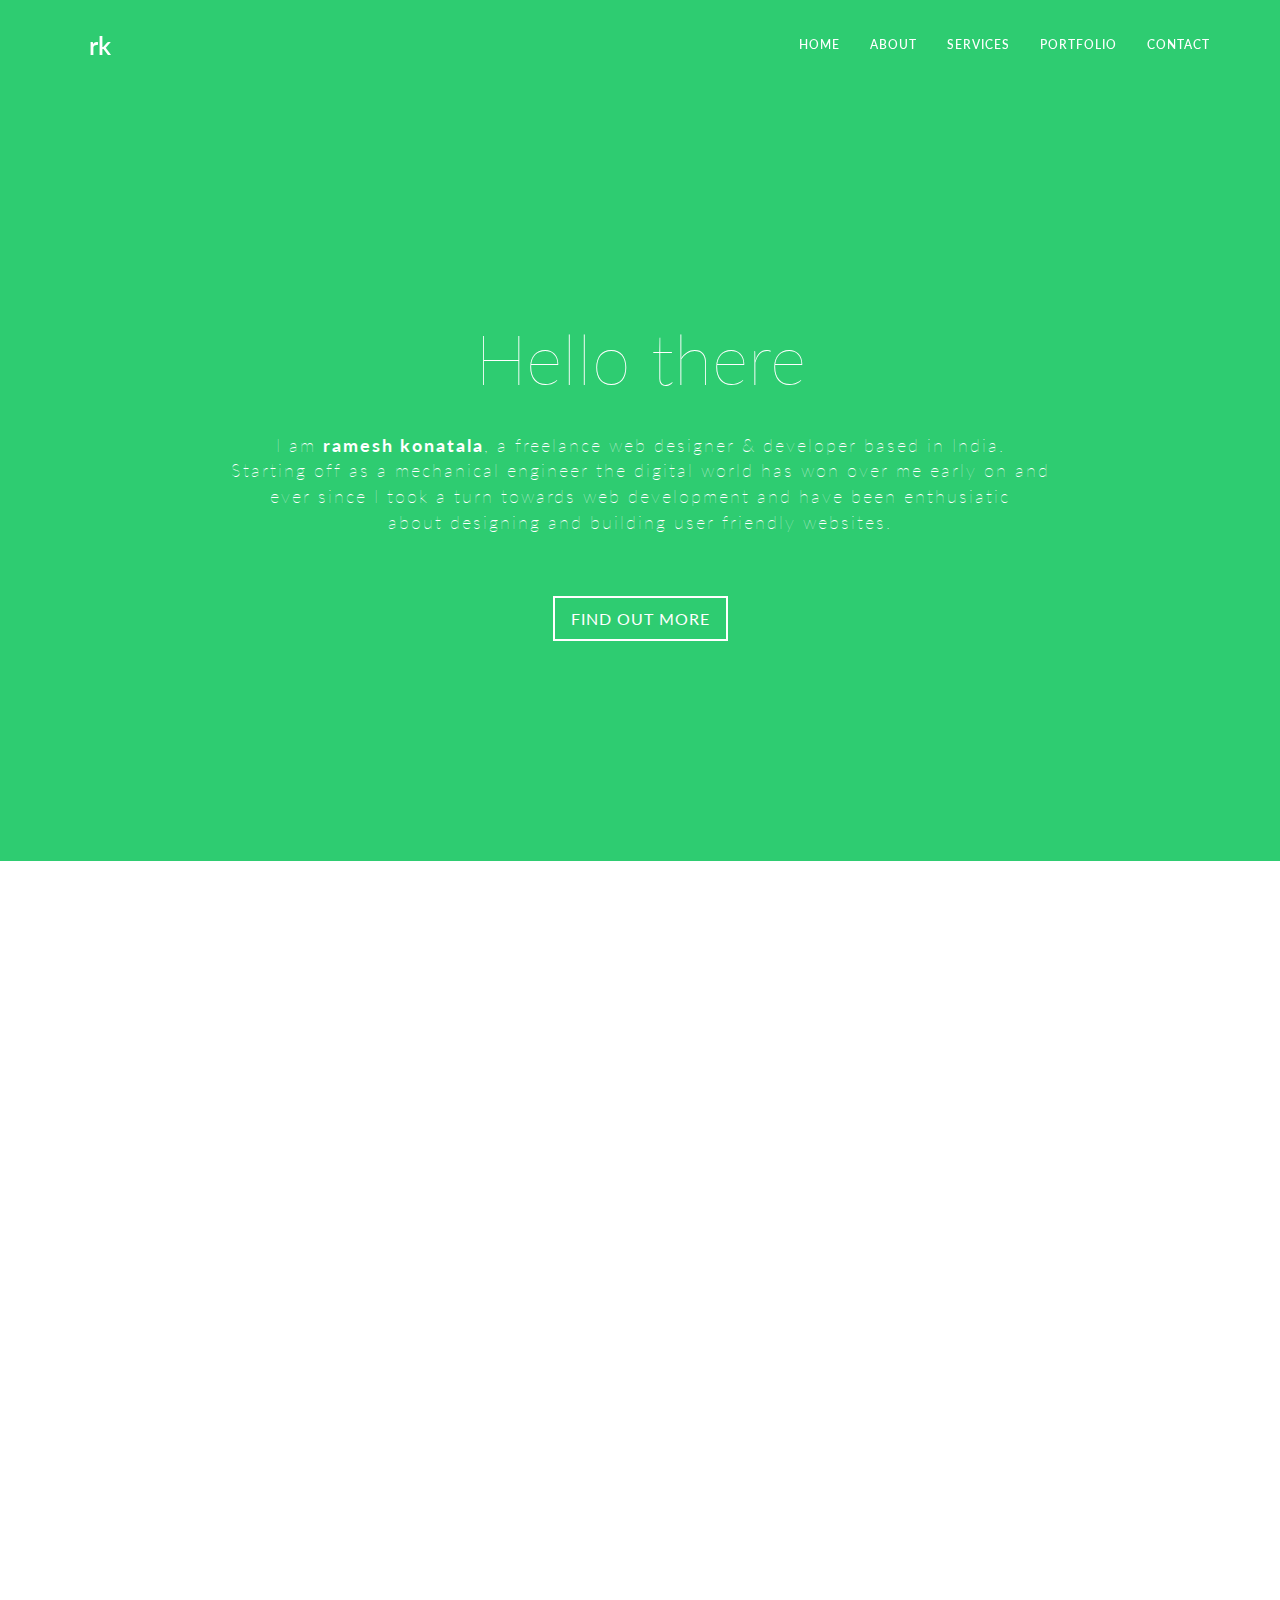
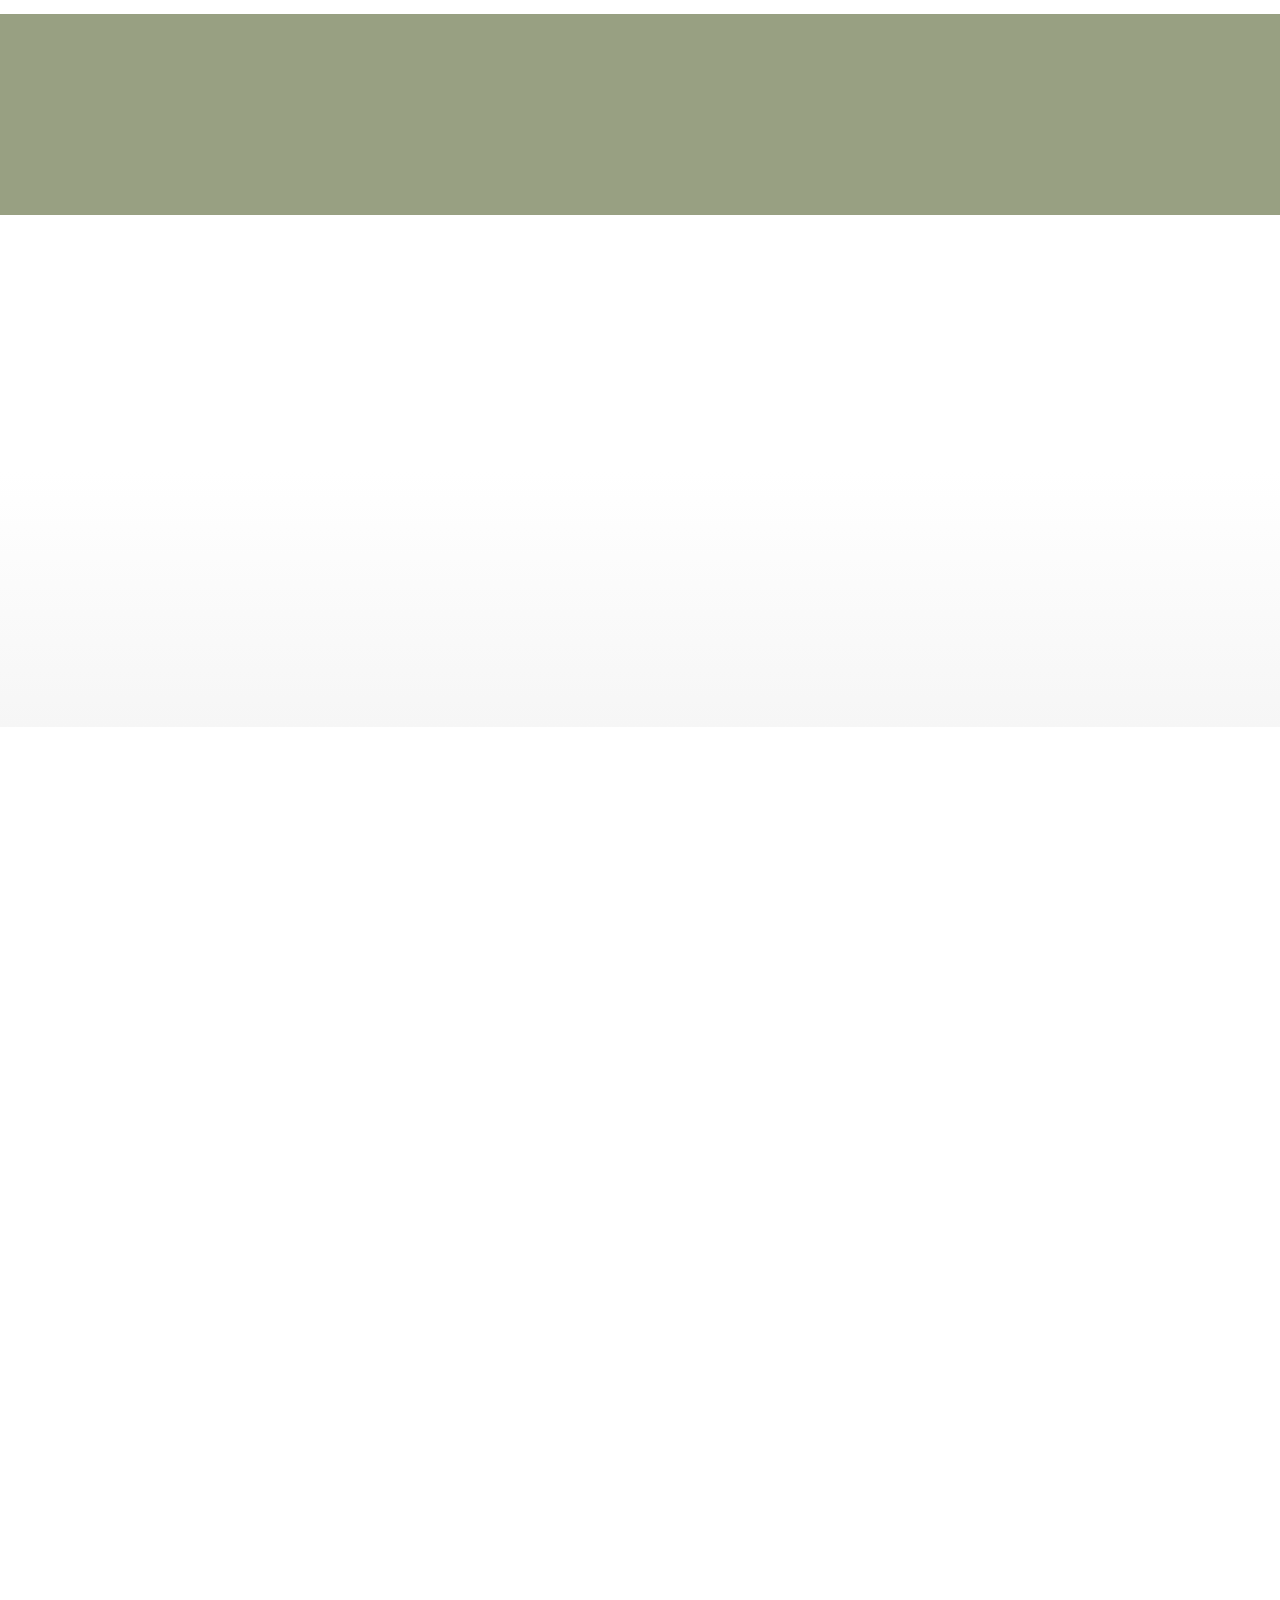
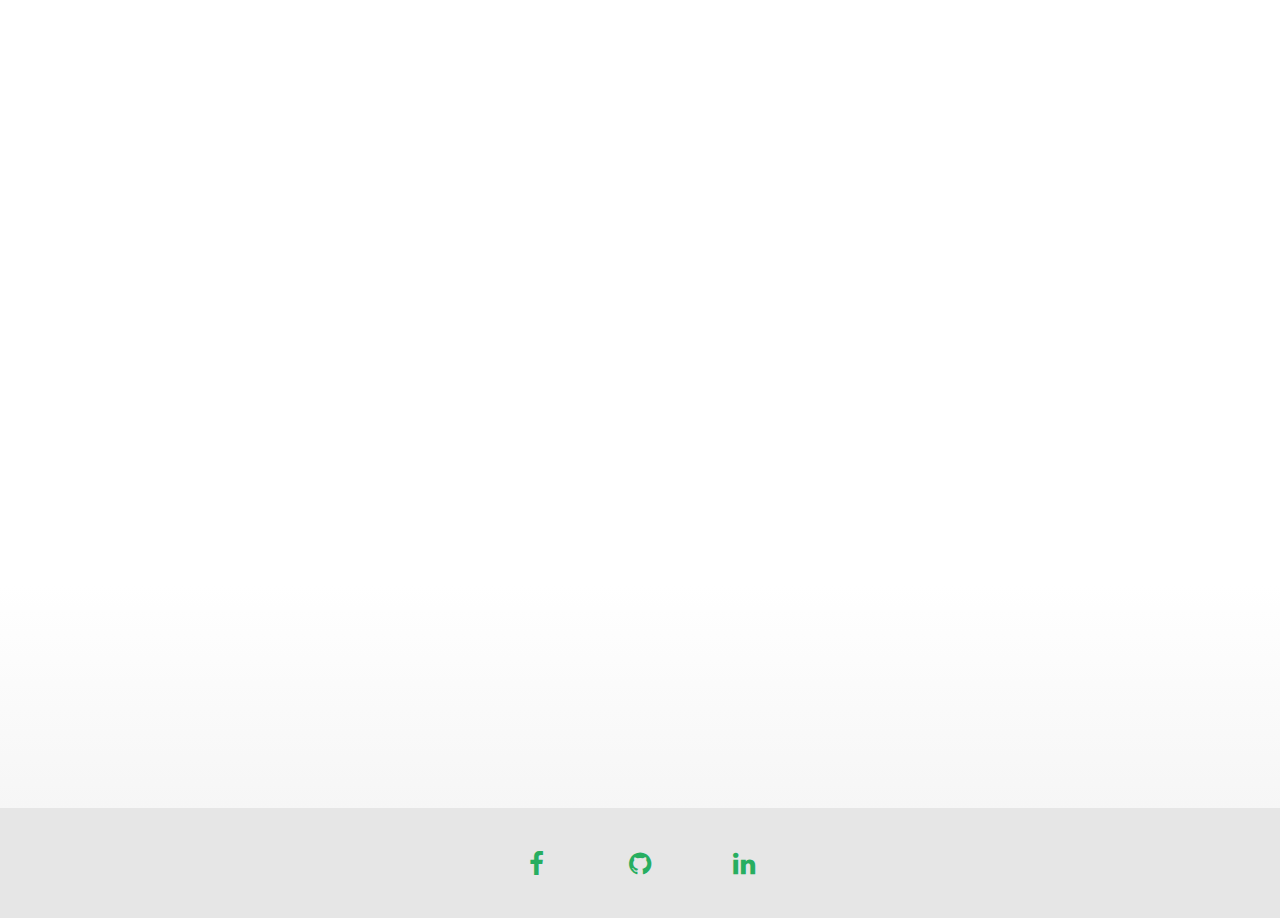
==== commit 1a07513a: "adding fonts" ====
--- a/index.html
+++ b/index.html
@@ -23,6 +23,7 @@
 <link rel="stylesheet" type="text/css"  href="css/style.css">
 <link rel="stylesheet" type="text/css" href="css/animate.min.css">
 <link href='http://fonts.googleapis.com/css?family=Open+Sans:400,700,800,600,300' rel='stylesheet' type='text/css'>
+<link href="https://fonts.googleapis.com/css?family=Lato" rel="stylesheet">
 <script type="text/javascript" src="js/modernizr.custom.js"></script>
 
 <!-- HTML5 shim and Respond.js for IE8 support of HTML5 elements and media queries -->
@@ -450,7 +451,7 @@
               <li><span>Client</span>: self</li>
               <li><span>Category</span>: Learning</li>
             </ul>
-            <a href="/sub/design/01.html" target="_blank"><button  type="button" class="btn btn-primary" data-dismiss="modal" >Open Project</button></a>
+            <a href="/sub/design/01.html" target="_blank" type="button" class="btn btn-primary">Open project</a>
             <button type="button" class="btn btn-primary" data-dismiss="modal"><i class="fa fa-times"></i> Close Project</button>
           </div>
         </div>
@@ -478,7 +479,7 @@
               <li><span>Client</span>: self</li>
               <li><span>Category</span>: Learning</li>
             </ul>
-            <button onclick="window.open('/design/02','_blank')"  type="button" class="btn btn-primary" data-dismiss="modal" >Open Project</button>            
+            <a href="/sub/design/02.html" target="_blank" type="button" class="btn btn-primary">Open project</a>
             <button type="button" class="btn btn-primary" data-dismiss="modal"><i class="fa fa-times"></i> Close Project</button>
           </div>
         </div>
@@ -507,7 +508,7 @@
               <li><span>Client</span>: self</li>
               <li><span>Category</span>: Learning</li>
             </ul>
-            <a href="/sub/design/02.html" target="_blank">Open project</a>            
+            <a href="/sub/design/03.html" target="_blank" type="button" class="btn btn-primary">Open project</a>            
             <button type="button" class="btn btn-primary" data-dismiss="modal"><i class="fa fa-times"></i> Close Project</button>
           </div>
         </div>
@@ -536,7 +537,7 @@
               <li><span>Client</span>: self</li>
               <li><span>Category</span>: Learning</li>
             </ul>
-            <button onclick="window.open('/design/04','_blank')"  type="button" class="btn btn-primary" data-dismiss="modal" >Open Project</button>            
+            <a href="/sub/design/04.html" target="_blank" type="button" class="btn btn-primary">Open project</a>
             <button type="button" class="btn btn-primary" data-dismiss="modal"><i class="fa fa-times"></i> Close Project</button>
           </div>
         </div>
@@ -565,7 +566,7 @@
               <li><span>Client</span>: self</li>
               <li><span>Category</span>: Learning</li>
             </ul>
-            <button onclick="window.open('/design/05','_blank')"  type="button" class="btn btn-primary" data-dismiss="modal" >Open Project</button>            
+            <a href="/sub/design/05.html" target="_blank" type="button" class="btn btn-primary">Open project</a>            
             <button type="button" class="btn btn-primary" data-dismiss="modal"><i class="fa fa-times"></i> Close Project</button>
           </div>
         </div>
@@ -594,7 +595,7 @@
               <li><span>Client</span>: self</li>
               <li><span>Category</span>: Learning</li>
             </ul>
-            <button onclick="window.open('/design/06','_blank')"  type="button" class="btn btn-primary" data-dismiss="modal" >Open Project</button>            
+            <a href="/sub/design/06.html" target="_blank" type="button" class="btn btn-primary">Open project</a>            
             <button type="button" class="btn btn-primary" data-dismiss="modal"><i class="fa fa-times"></i> Close Project</button>
           </div>
         </div>
@@ -623,7 +624,7 @@
               <li><span>Client</span>: self</li>
               <li><span>Category</span>: Learning</li>
             </ul>
-            <button onclick="window.open('/design/07','_blank')"  type="button" class="btn btn-primary" data-dismiss="modal" >Open Project</button>            
+            <a href="/sub/design/07.html" target="_blank" type="button" class="btn btn-primary">Open project</a>            
             <button type="button" class="btn btn-primary" data-dismiss="modal"><i class="fa fa-times"></i> Close Project</button>
           </div>
         </div>
@@ -652,7 +653,7 @@
               <li><span>Client</span>: self</li>
               <li><span>Category</span>: Learning</li>
             </ul>
-            <button onclick="window.open('/design/08','_blank')"  type="button" class="btn btn-primary" data-dismiss="modal" >Open Project</button>            
+            <a href="/sub/design/08.html" target="_blank" type="button" class="btn btn-primary">Open project</a>            
             <button type="button" class="btn btn-primary" data-dismiss="modal"><i class="fa fa-times"></i> Close Project</button>
           </div>
         </div>
@@ -681,7 +682,7 @@
               <li><span>Client</span>: self</li>
               <li><span>Category</span>: Learning</li>
             </ul>
-            <button onclick="window.open('/design/09','_blank')"  type="button" class="btn btn-primary" data-dismiss="modal" >Open Project</button>            
+            <a href="/sub/design/09.html" target="_blank" type="button" class="btn btn-primary">Open project</a>            
             <button type="button" class="btn btn-primary" data-dismiss="modal"><i class="fa fa-times"></i> Close Project</button>
           </div>
         </div>
@@ -710,7 +711,7 @@
               <li><span>Client</span>: self</li>
               <li><span>Category</span>: Learning</li>
             </ul>
-            <button onclick="window.open('/design/10','_blank')"  type="button" class="btn btn-primary" data-dismiss="modal" >Open Project</button>            
+            <a href="/sub/design/10.html" target="_blank" type="button" class="btn btn-primary">Open project</a>            
             <button type="button" class="btn btn-primary" data-dismiss="modal"><i class="fa fa-times"></i> Close Project</button>
           </div>
         </div>
@@ -739,7 +740,7 @@
               <li><span>Client</span>: Centaur</li>
               <li><span>Category</span>: Product development</li>
             </ul>
-            <button onclick="window.open('https://github.com/rameshkonatala/sensorsRaspberry','_blank')"  type="button" class="btn btn-primary" data-dismiss="modal" >Show project</button>             
+            <a href="/sub/development/01.html" target="_blank" type="button" class="btn btn-primary">Open project</a>             
             <button type="button" class="btn btn-primary" data-dismiss="modal"><i class="fa fa-times"></i> Close Project</button>
           </div>
         </div>
--- a/css/style.css
+++ b/css/style.css
@@ -1,6 +1,9 @@
 {% load static %}
+
+
+
 body, html {
-	font-family: 'Open Sans', sans-serif;
+	font-family: 'Lato', sans-serif;
 	text-rendering: optimizeLegibility !important;
 	-webkit-font-smoothing: antialiased !important;
 	color: #777;
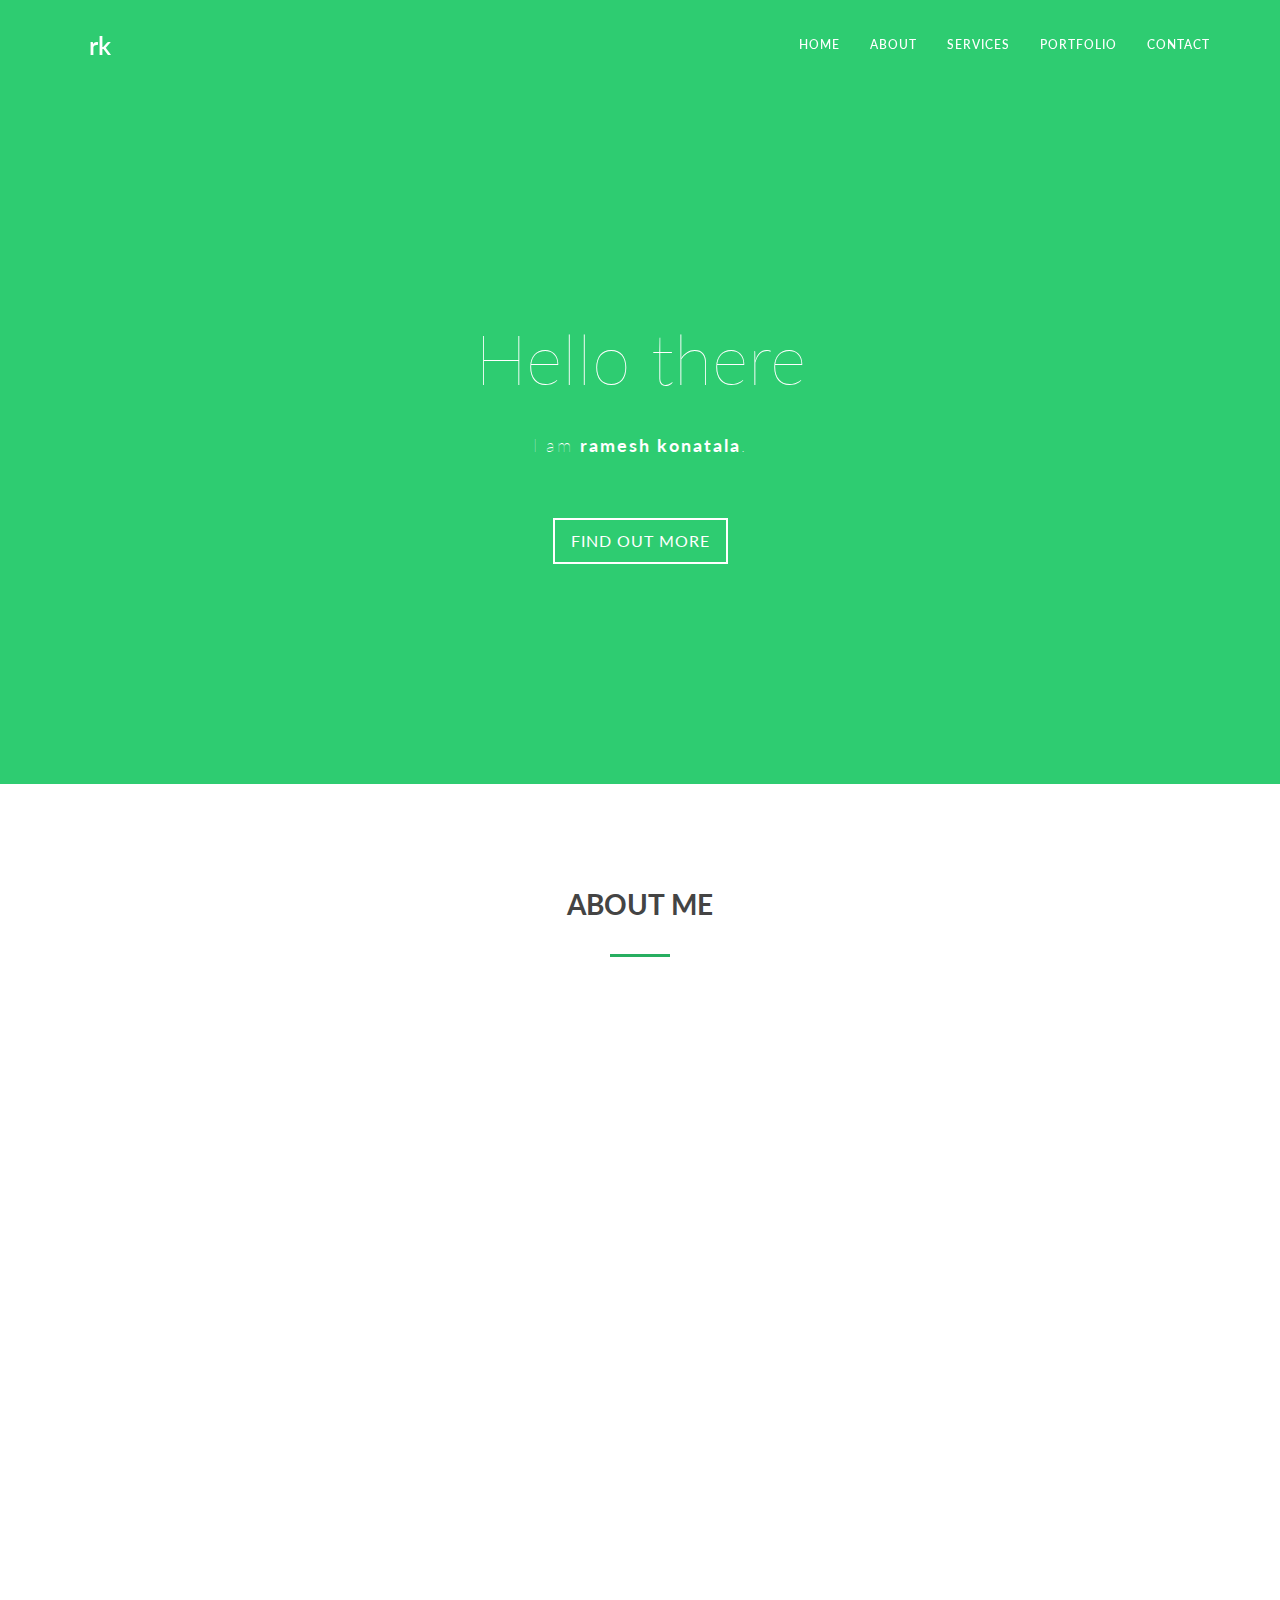
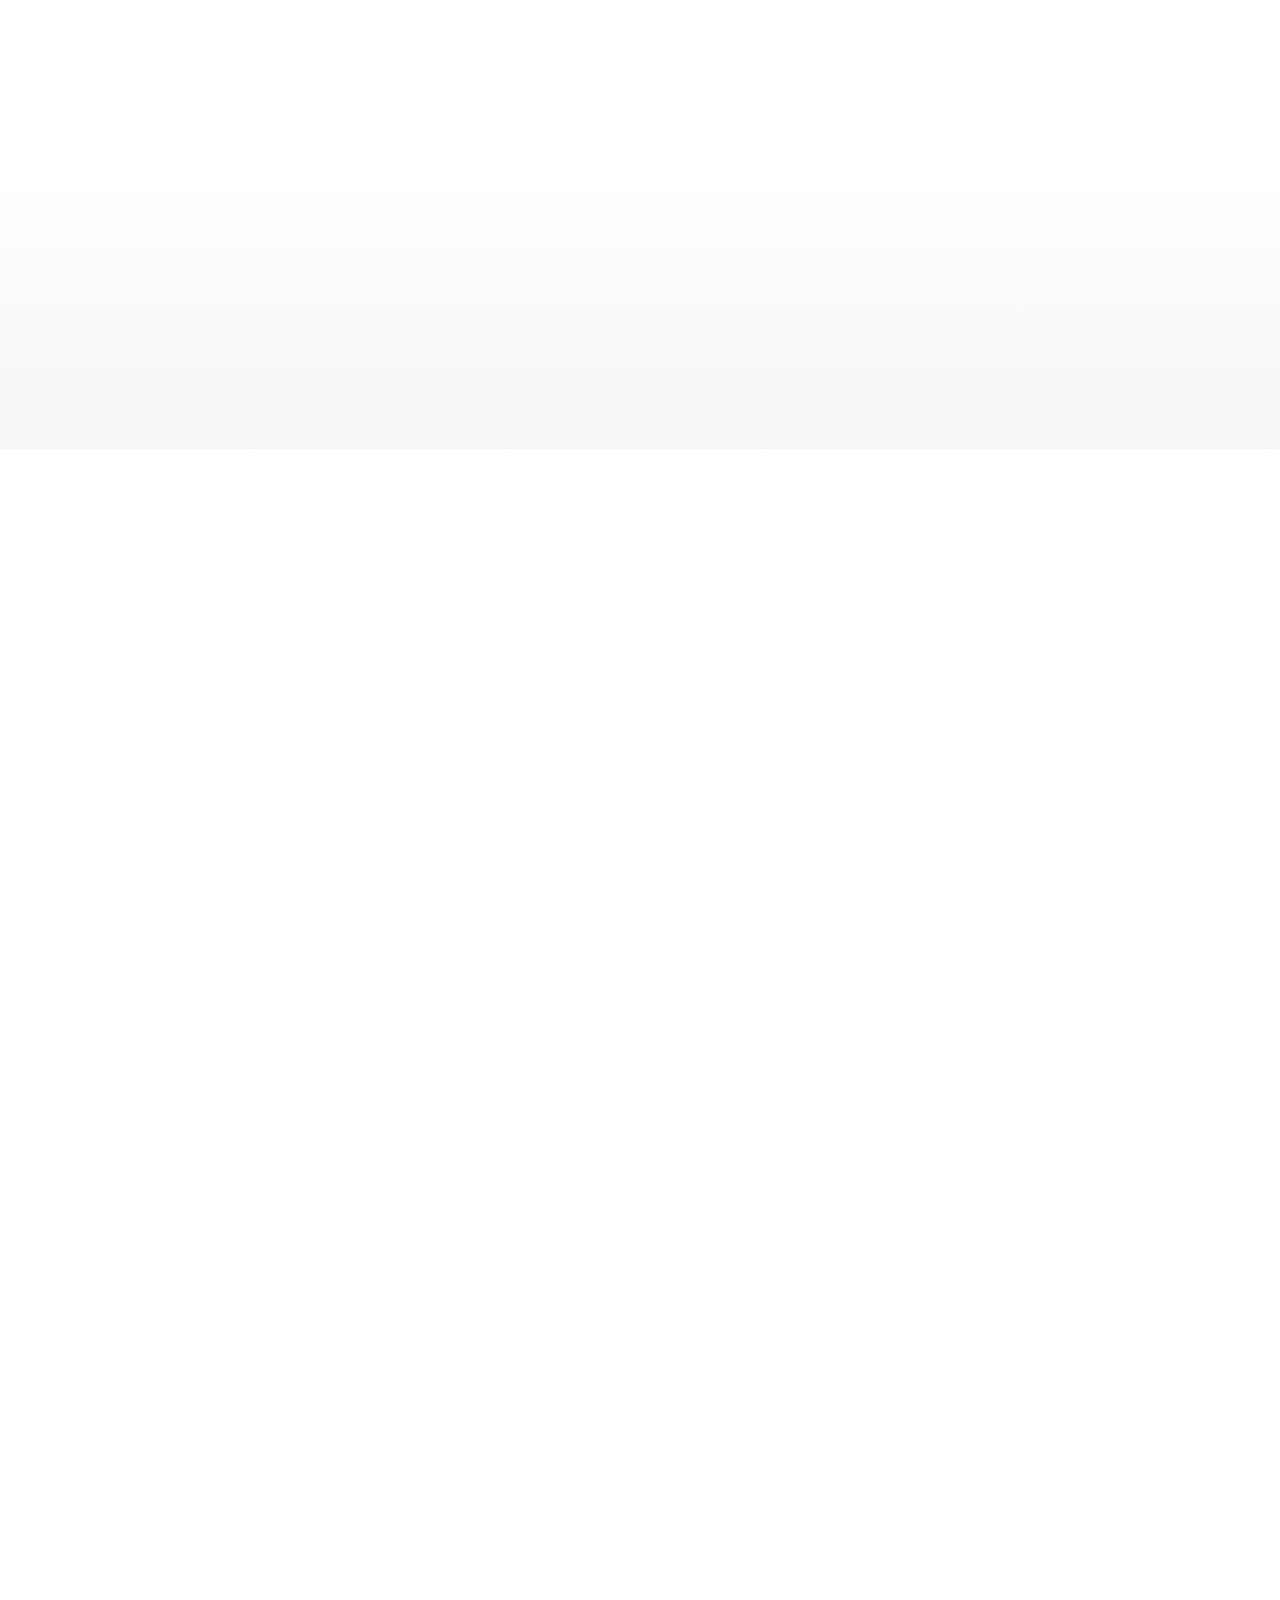
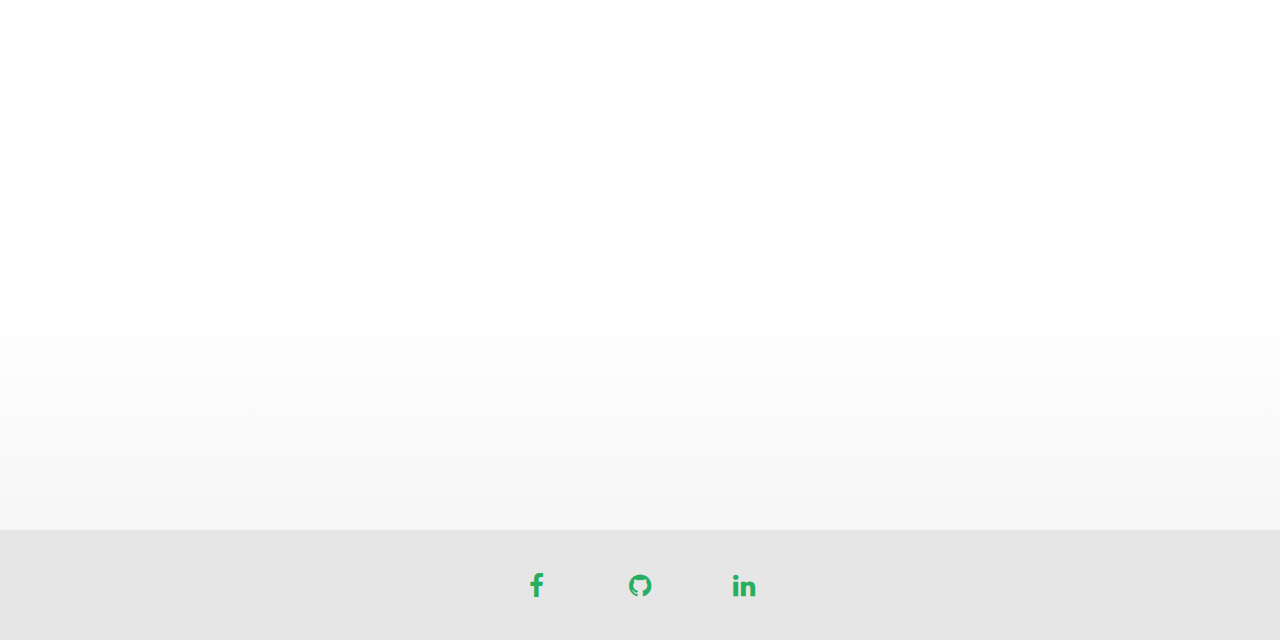
==== commit f96705ac: "Ather changes" ====
--- a/index.html
+++ b/index.html
@@ -25,6 +25,20 @@
 <link href='http://fonts.googleapis.com/css?family=Open+Sans:400,700,800,600,300' rel='stylesheet' type='text/css'>
 <link href="https://fonts.googleapis.com/css?family=Lato" rel="stylesheet">
 <script type="text/javascript" src="js/modernizr.custom.js"></script>
+
+
+<!-- Google analytics  -->
+<script>
+  (function(i,s,o,g,r,a,m){i['GoogleAnalyticsObject']=r;i[r]=i[r]||function(){
+  (i[r].q=i[r].q||[]).push(arguments)},i[r].l=1*new Date();a=s.createElement(o),
+  m=s.getElementsByTagName(o)[0];a.async=1;a.src=g;m.parentNode.insertBefore(a,m)
+  })(window,document,'script','https://www.google-analytics.com/analytics.js','ga');
+
+  ga('create', 'UA-89482707-1', 'auto');
+  ga('send', 'pageview');
+
+</script>
+
 
 <!-- HTML5 shim and Respond.js for IE8 support of HTML5 elements and media queries -->
 <!-- WARNING: Respond.js doesn't work if you view the page via file:// -->
@@ -63,10 +77,8 @@
   <div class="intro-text">
     <h1 class="wow zoomIn" style="text-transform:None;font-weight:lighter;">Hello there</h1>
     <p class="wow fadeInDown" data-wow-delay="600ms" style="text-transform:None;font-weight:lighter;">
-                         <br>I am <strong>ramesh konatala</strong>, a freelance web designer & developer based in India.                 
-                         <br>Starting off as a mechanical engineer the digital world has won over me early on and
-                         <br>ever since I took a turn towards web development and have been enthusiatic
-                         <br>about designing and building user friendly websites.
+                         <br>I am <strong>ramesh konatala</strong>.
+
     </p>
     <div class="clearfix"></div>
     <a href="#about-section" class="btn btn-default btn-lg page-scroll wow fadeInDown" data-wow-delay="1000ms">Find Out More</a> </div>
@@ -86,9 +98,9 @@
             <h3><span class="color">Who</span> am I</h3>
             <p>I am ramesh konatala hailing from the beatiuful city of Visakhapatnam, India. I hold a Bachelor degree from National Institute of Technology, Warangal (2010-14) specialized in Mechanical Engineering.</p>
             <h3><span class="color">What</span> is my professional experience</h3>
-            <p>I worked in an ed-Tech startup Oliveboard as a Python developer and took care of content automation using Python. Currently I am working with an electric vehicle startup Centaur Auto, taking care of data acquisition and information portal design.</p>
+            <p>I worked with Honda motors as an Executive engineer for 20 months in Vehicle defect analysis dept. Later worked with an ed-Tech startup Oliveboard as a Python developer and took care of content automation using Python. Currently I am working with an electric vehicle startup Centaur Auto, taking care of data acquisition and information portal design.</p>
             <h3><span class="color">My</span> philosophy</h3>
-            <p>I strongly believe that staying upto date with the emerging technologies is a must in this trasitional world and I am working my way towards that. I value client's time & money and thus meeting the deadlines of the deliverables is my first priority.</p>
+            <p>I strongly believe that staying upto date with the emerging technologies is a must in this trasitional world and I am working my way towards that.</p>
           </div>
         </div>
       </div>
@@ -96,33 +108,12 @@
   </div>
 </div>
 <!-- Achievements Section -->
-<div id="achievements" class="text-center">
-  <div class="container">
-    <div class="space"></div>
-    <div class="row wow fadeInDown" data-wow-delay="400ms">
-      <div class="col-md-4 col-sm-4">
-        <div class="achievement-box"> <span class="count">4</span>
-          <h4>Happy clients</h4>
-        </div>
-      </div>
-      <div class="col-md-4 col-sm-4">
-        <div class="achievement-box"> <span class="count">200</span>
-          <h4>Working hours</h4>
-        </div>
-      </div>
-      <div class="col-md-4 col-sm-4">
-        <div class="achievement-box"> <span class="count">25</span>
-          <h4>Projects completed</h4>
-        </div>
-      </div>
-    </div>
-  </div>
-</div>
+
 <!-- Services Section -->
 <div id="services-section" class="text-center">
   <div class="container">
     <div class="section-title center wow fadeInDown">
-      <h2>My Services</h2>
+      <h2>My Stack</h2>
       <hr>
       <div class="clearfix"></div>
     </div>
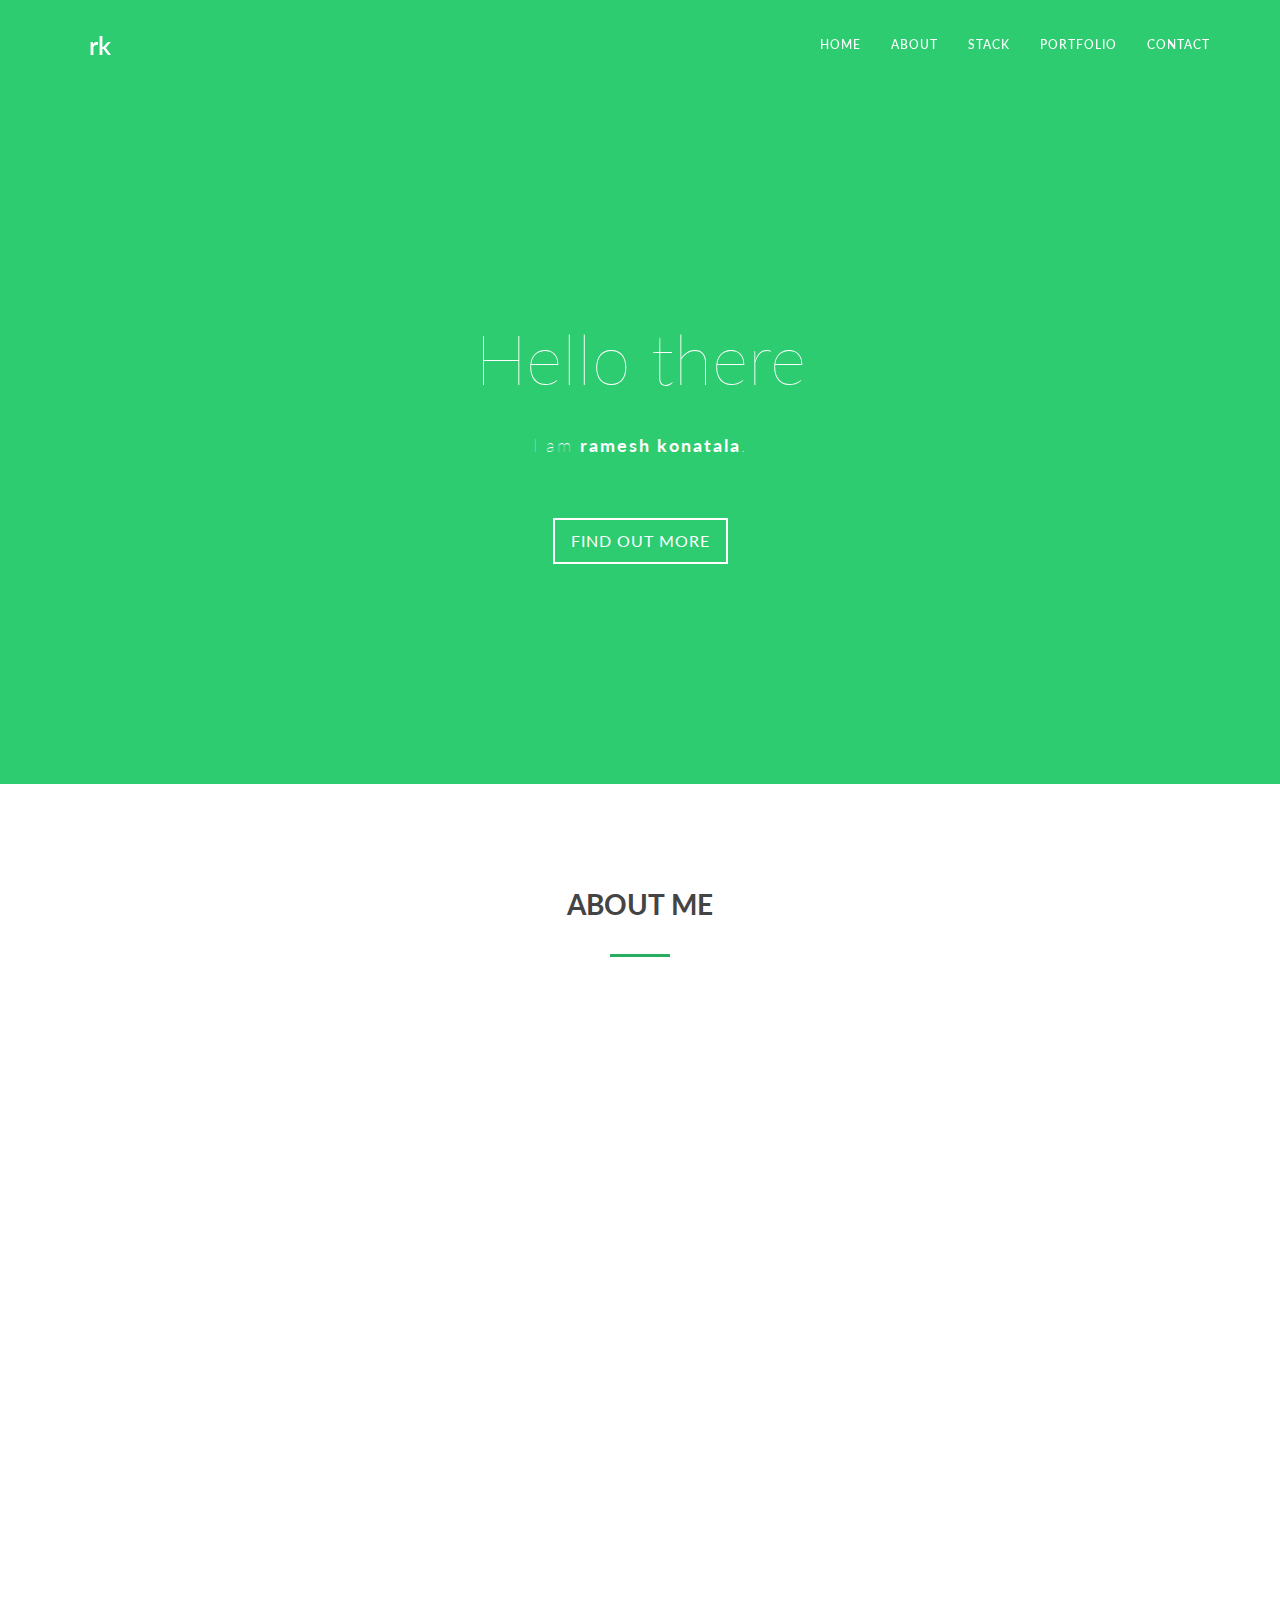
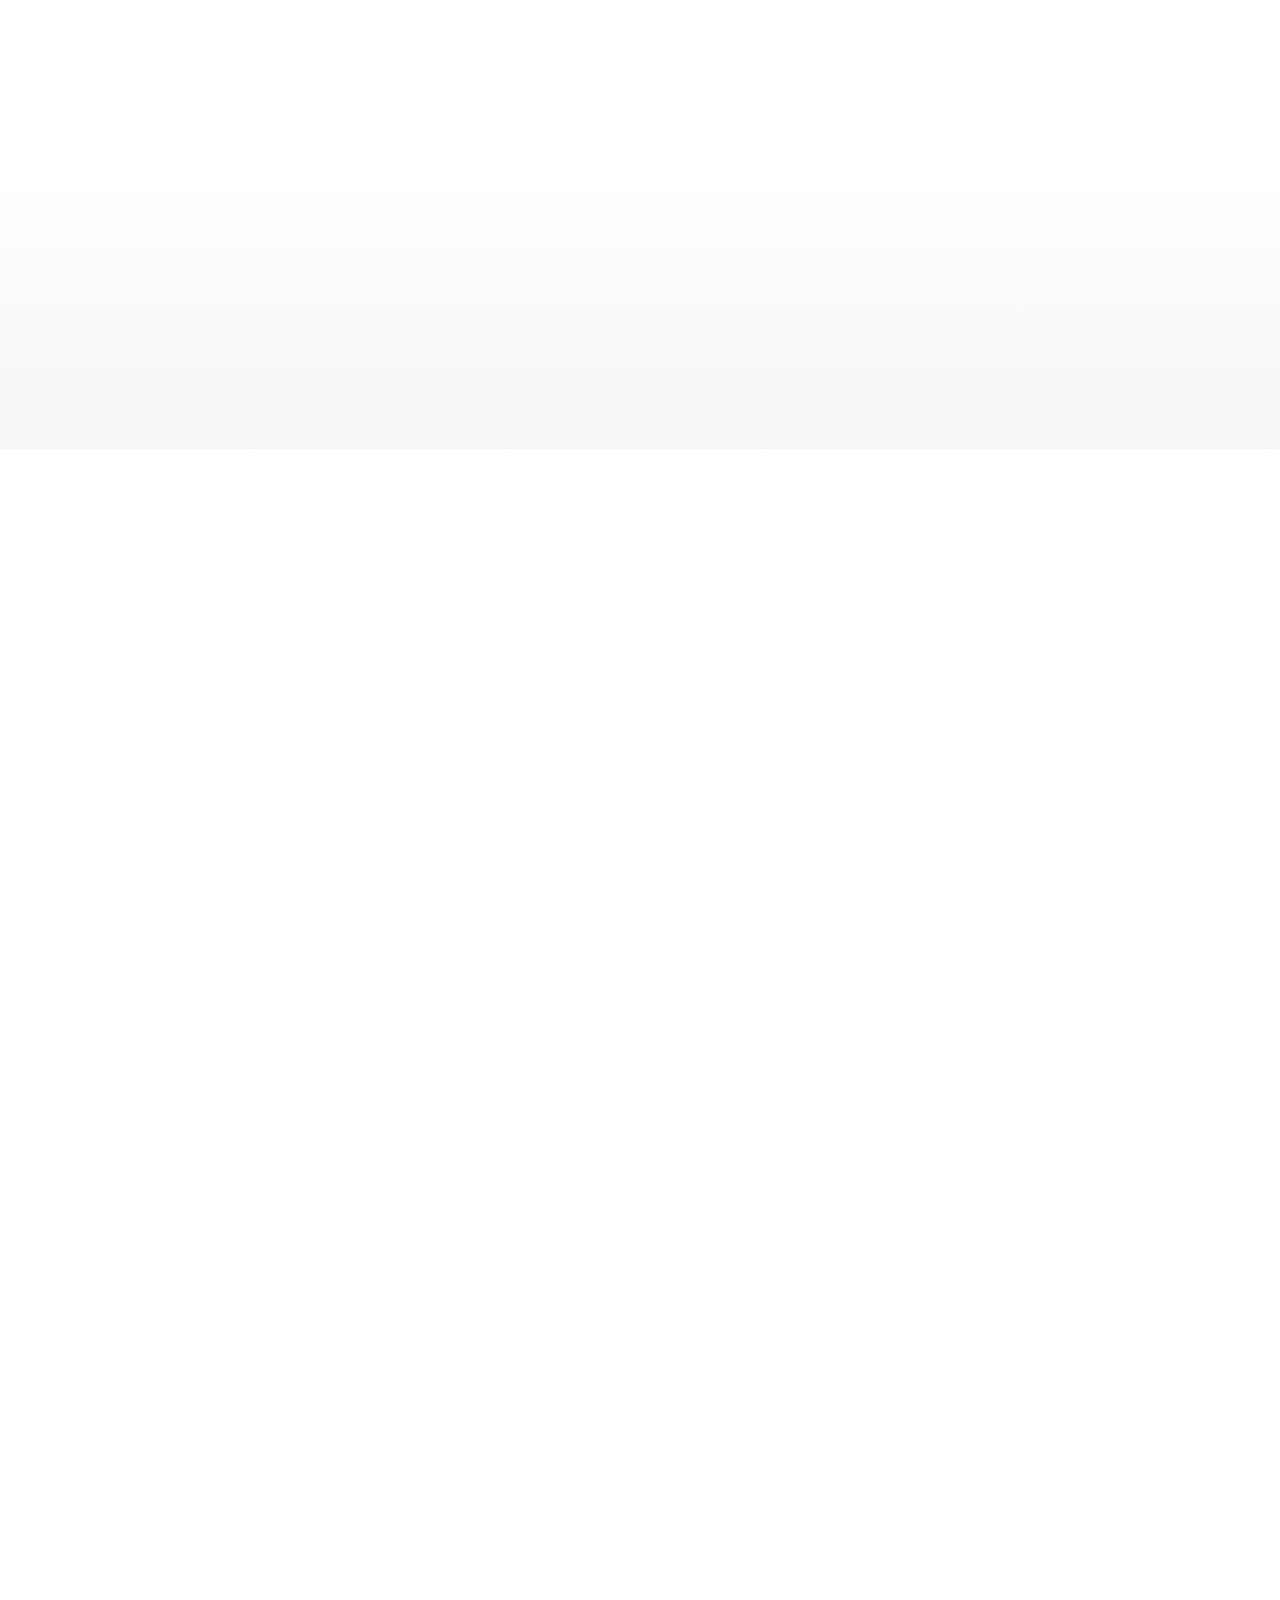
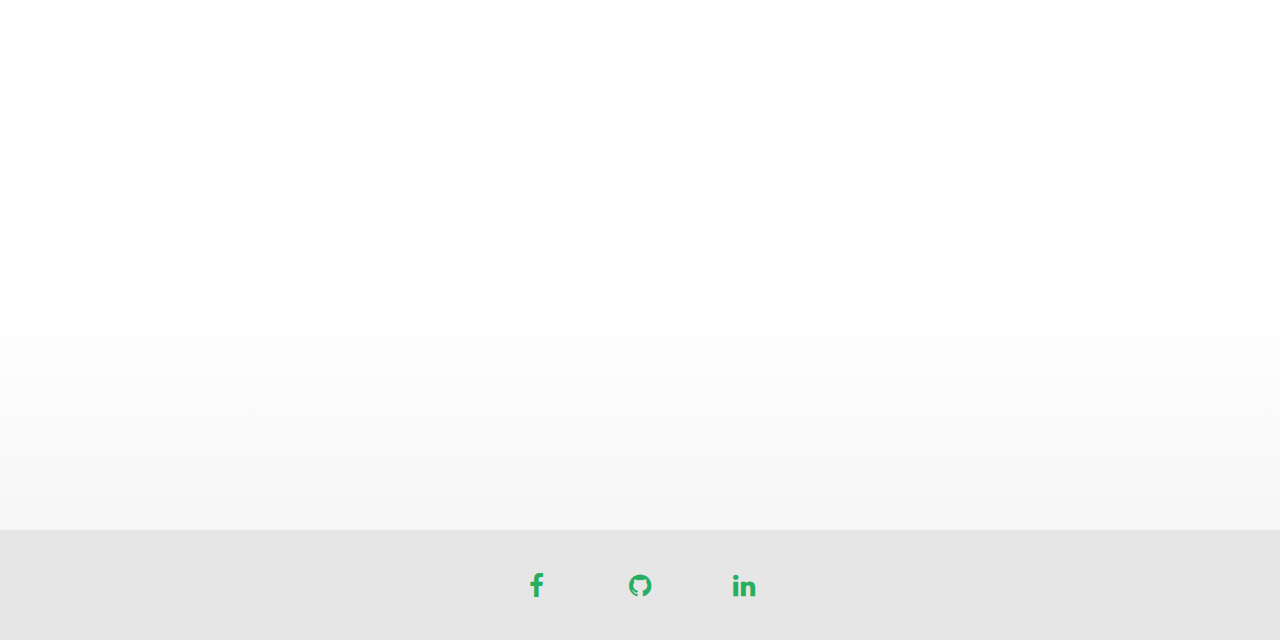
==== commit 47507f59: "minor chenge in menu" ====
--- a/index.html
+++ b/index.html
@@ -62,7 +62,7 @@
       <ul class="nav navbar-nav navbar-right">
         <li><a href="#home" class="page-scroll">Home</a></li>
         <li><a href="#about-section" class="page-scroll">About</a></li>
-        <li><a href="#services-section" class="page-scroll">Services</a></li>
+        <li><a href="#services-section" class="page-scroll">Stack</a></li>
         <li><a href="#works-section" class="page-scroll">Portfolio</a></li>
         <li><a href="#contact-section" class="page-scroll">Contact</a></li>
       </ul>
